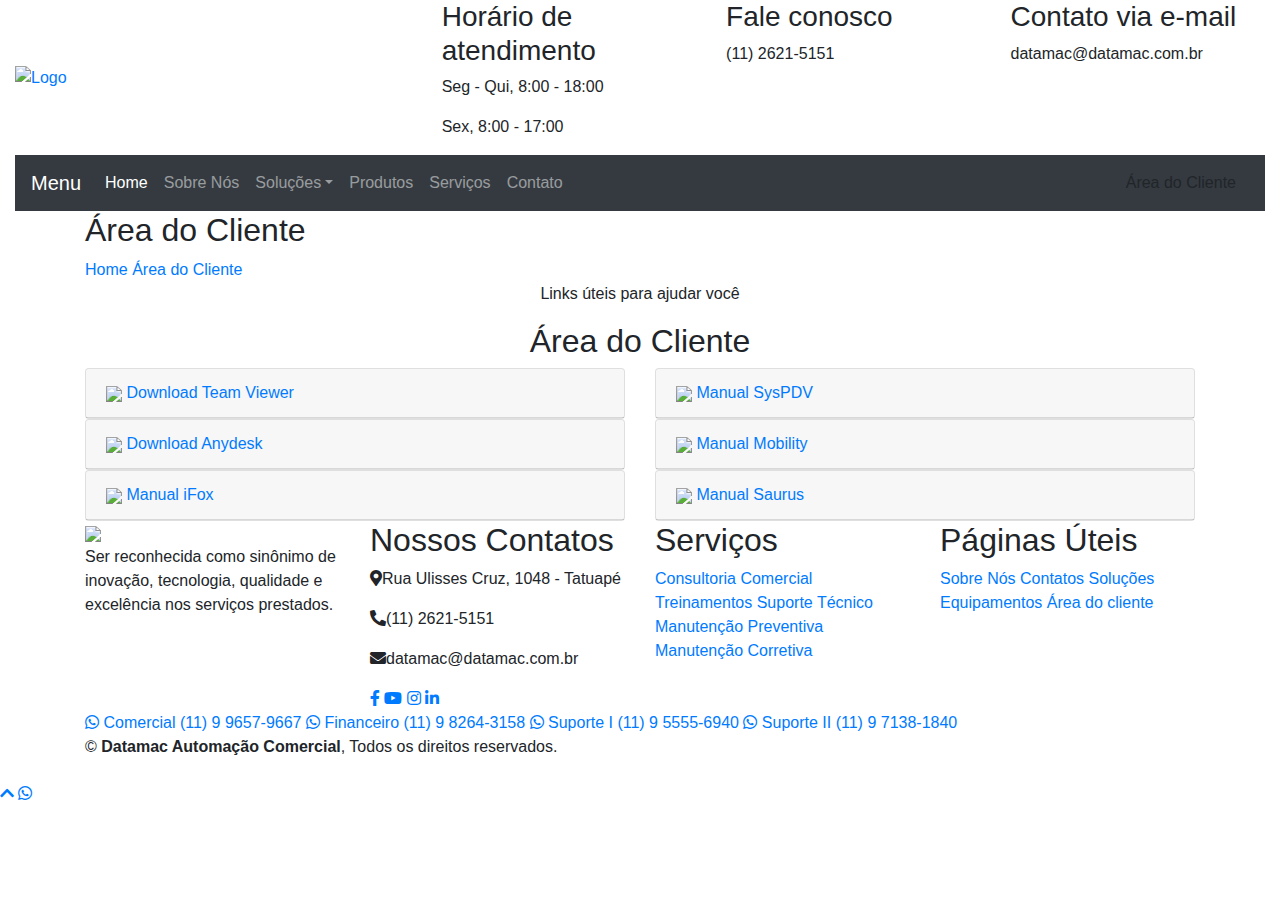
==== cliente.html @ 46201c67 "Add files via upload" ====
<!DOCTYPE html>
<html lang="pt-br">
    <head>
        <meta charset="utf-8">
        <title>Datamac Automação Comercial</title>
        <meta content="width=device-width, initial-scale=1.0" name="viewport">
        <meta content="Automação Comercial, PDV, Frente de Caixa, SAT-CFe, Cupom Fiscal Eletrônico, NFe, Nota Fiscal Eletrônica" name="keywords">
        <meta content="Datamac Automação Comercial - Desde 1988 automatizando o seu negócio!" name="description">

        <!-- Favicon -->
        <link href="img/favicon.png" rel="icon">

        <!-- Google Font -->
        <link href="https://fonts.googleapis.com/css2?family=Poppins:wght@100;200;300;400;500;600;700;800;900&display=swap" rel="stylesheet">

        <!-- CSS Libraries -->
        <link href="https://stackpath.bootstrapcdn.com/bootstrap/4.4.1/css/bootstrap.min.css" rel="stylesheet">
        <link href="https://cdnjs.cloudflare.com/ajax/libs/font-awesome/5.10.0/css/all.min.css" rel="stylesheet">
        <link href="lib/flaticon/font/flaticon.css" rel="stylesheet"> 
        <link href="lib/animate/animate.min.css" rel="stylesheet">
        <link href="lib/owlcarousel/assets/owl.carousel.min.css" rel="stylesheet">
        <link href="lib/lightbox/css/lightbox.min.css" rel="stylesheet">
        <link href="lib/slick/slick.css" rel="stylesheet">
        <link href="lib/slick/slick-theme.css" rel="stylesheet">

        <!-- Template Stylesheet -->
        <link href="css/style.css" rel="stylesheet">
    </head>

    <body>
        <div class="wrapper">
            <!-- Barra Superior Inicio -->
            <div class="top-bar">
                <div class="container-fluid">
                    <div class="row align-items-center">
                        <div class="col-lg-4 col-md-12">
                            <div class="logo">
                                <a href="index.html">
                                    <!--<h1>Datamac</h1>-->
                                     <img src="img/logo.png" alt="Logo"> 
                                </a>
                            </div>
                        </div>
                        <div class="col-lg-8 col-md-7 d-none d-lg-block">
                            <div class="row">
                                <div class="col-4">
                                    <div class="top-bar-item">
                                        <div class="top-bar-icon">
                                            <i class="flaticon-calendar"></i>
                                        </div>
                                        <div class="top-bar-text">
                                            <h3>Horário de atendimento</h3>
                                            <p>Seg - Qui, 8:00 - 18:00</p>
                                            <p>Sex, 8:00 - 17:00</p>                                          
                                        </div>
                                    </div>
                                </div>
                                <div class="col-4">
                                    <div class="top-bar-item">
                                        <div class="top-bar-icon">
                                            <i class="flaticon-call"></i>
                                        </div>
                                        <div class="top-bar-text">
                                            <h3>Fale conosco</h3>
                                            <p>(11) 2621-5151</p>
                                        </div>
                                    </div>
                                </div>
                                <div class="col-4">
                                    <div class="top-bar-item">
                                        <div class="top-bar-icon">
                                            <i class="flaticon-send-mail"></i>
                                        </div>
                                        <div class="top-bar-text">
                                            <h3>Contato via e-mail</h3>
                                            <p>datamac@datamac.com.br</p>
                                        </div>
                                    </div>
                                </div>
                            </div>
                        </div>
                    </div>
                </div>
            </div>
            <!-- Barra Superior Final -->

            <!-- Barra de Navegação Inicio -->
            <div class="nav-bar">
                <div class="container-fluid">
                    <nav class="navbar navbar-expand-lg bg-dark navbar-dark">
                        <a href="#" class="navbar-brand">Menu</a>
                        <button type="button" class="navbar-toggler" data-toggle="collapse" data-target="#navbarCollapse">
                            <span class="navbar-toggler-icon"></span>
                        </button>

                        <div class="collapse navbar-collapse justify-content-between" id="navbarCollapse">
                            <div class="navbar-nav mr-auto">
                                <a href="index.html" class="nav-item nav-link active">Home</a>
                                <a href="sobre.html" class="nav-item nav-link">Sobre Nós</a>
                                <div class="nav-item dropdown">
                                    <a href="#" class="nav-link dropdown-toggle" data-toggle="dropdown">Soluções</a>
                                    <div class="dropdown-menu">
                                        <a href="paginas/solucoes/solucoes1.html" class="dropdown-item">PDV Simples com CFe</a>
                                        <a href="solucao2.html" class="dropdown-item">PDV Completo com CFe e NFe</a>
                                        <a href="solucao3.html" class="dropdown-item">PDV e Gestão Multiloja em Nuvem</a>
                                        <a href="solucao4.html" class="dropdown-item">PDV e Gestão Foodservice</a>
                                        <a href="solucao5.html" class="dropdown-item">PDV Microterminal </a>
                                    </div>                                
                                </div>                               
                                <a href="equipamentos.html" class="nav-item nav-link">Produtos</a>
                                <a href="servicos.html" class="nav-item nav-link">Serviços</a>
                               
                                <a href="contato.html" class="nav-item nav-link">Contato</a>
                            </div>
                            <div class="ml-auto">
                                <a class="btn" href="cliente.html">Área do Cliente</a>
                            </div>
                        </div>
                    </nav>
                </div>
            </div>
            <!-- Barra de Navegação Final -->
            
            
            <!-- Page Header Start -->
            <div class="page-header">
                <div class="container">
                    <div class="row">
                        <div class="col-12">
                            <h2>Área do Cliente</h2>
                        </div>
                        <div class="col-12">
                            <a href="">Home</a>
                            <a href="">Área do Cliente</a>
                        </div>
                    </div>
                </div>
            </div>
            <!-- Page Header End -->

      <!-- Utilitários p/ clientes Inicio -->
            <div class="faqs">
                <div class="container">
                    <div class="section-header text-center">
                        <p>Links úteis para ajudar você</p>
                        <h2>Área do Cliente</h2>
                    </div>
                    <div class="row">
                        <div class="col-md-6">
                            <div id="accordion-1">
                               
                               
                                <div class="card wow fadeInLeft" data-wow-delay="0.3s">
                                    <div class="card-header">
                                        <a class="card-link collapsed" data-toggle="collapse" href="#collapseThree">
                                          <img src="img/teamviewer_logo.png" width="30px">   Download Team Viewer
                                        </a>
                                    </div>
                                    <div id="collapseThree" class="collapse" data-parent="#accordion-1">
                                        <div class="card-body">
                                            Lorem ipsum dolor sit amet, consectetur adipiscing elit. Phasellus nec pretium mi. Curabitur facilisis ornare velit non.
                                        </div>
                                    </div>
                                </div>
                                <div class="card wow fadeInLeft" data-wow-delay="0.4s">
                                    <div class="card-header">
                                        <a class="card-link collapsed" data-toggle="collapse" href="#collapseFour">
                                            <img src="img/anydesk_logo.png" width="30px">
                                            Download Anydesk
                                        </a>
                                    </div>
                                    <div id="collapseFour" class="collapse" data-parent="#accordion-1">
                                        <div class="card-body">
                                            Lorem ipsum dolor sit amet, consectetur adipiscing elit. Phasellus nec pretium mi. Curabitur facilisis ornare velit non.
                                        </div>
                                    </div>
                                </div>
								 <div class="card wow fadeInRight" data-wow-delay="0.1s">
                                    <div class="card-header">
                                        <a class="card-link collapsed" data-toggle="collapse" href="#collapseSix">
                                            <img src="img/ifox_logo.jpg" width="50px">
                                            Manual iFox
                                        </a>
                                    </div>
                                    <div id="collapseSix" class="collapse" data-parent="#accordion-2">
                                        <div class="card-body">
                                            <a href="pdf/Manual Basico Microterminal IFox iSAT - Datamac.pdf">Manual Microterminal IFox iSAT</a>
                                        </div>
                                    </div>
                                </div>
                            
                             
                            </div>
                        </div>
                        <div class="col-md-6">
                            <div id="accordion-2">
                               
                                <div class="card wow fadeInRight" data-wow-delay="0.2s">
                                    <div class="card-header">
                                        <a class="card-link collapsed" data-toggle="collapse" href="#collapseSeven">
                                            <img src="img/syspdv_logo.png" width="50px">
                                            Manual SysPDV
                                        </a>
                                    </div>
                                    <div id="collapseSeven" class="collapse" data-parent="#accordion-2">
                                        <div class="card-body">
                                            <a href="pdf/Manual Básico Sistema SysPdv - SAT - Datamac.pdf">Manual SysPdv - SAT</a>
                                            <a href="pdf/Manual Básico Sistema SysPdv - NFe - Datamac.pdf">Manual SysPdv - NFe</a>
                                            <a href="pdf/Manual Básico Sistema SysPdv - Renovação de Chave - Datamac.pdf">Manual SysPdv - Renovação de Chave</a>
                                        </div>
                                    </div>
                                </div>
                                <div class="card wow fadeInRight" data-wow-delay="0.3s">
                                    <div class="card-header">
                                        <a class="card-link collapsed" data-toggle="collapse" href="#collapseEight">
                                            <img src="img/mobility_logo.jpg" width="50px">
                                            Manual Mobility
                                        </a>
                                    </div>
                                    <div id="collapseEight" class="collapse" data-parent="#accordion-2">
                                        <div class="card-body">
                                            <a href="pdf/Manual Básico Sistema Mobility POS - SAT - Datamac.pdf">Manual Mobility POS - SAT</a>
                                            <a href="pdf/Manual Básico Sistema Mobility - Cadastro de Produtos - Datamac.pdf">Manual Mobility - Cadastro de Produtos</a>
                                        </div>
                                    </div>
                                </div>
                                <div class="card wow fadeInRight" data-wow-delay="0.4s">
                                    <div class="card-header">
                                        <a class="card-link collapsed" data-toggle="collapse" href="#collapseNine">
                                            <img src="img/saurus_logo.png" width="70px">
                                            Manual Saurus
                                        </a>
                                    </div>
                                    <div id="collapseNine" class="collapse" data-parent="#accordion-2">
                                        <div class="card-body">
                                           <a href="pdf/Manual Básico Sistema Saurus - SAT - Datamac.pdf">Manual Saurus - SAT</a>
                                        </div>
                                    </div>
                                </div>
                           
                            
                            </div>
                        </div>
                    </div>
                </div>
            </div>
            <!-- Utilitários p/ clientes Final -->


                       <!-- Rodapé Inicio -->
            <div class="footer wow fadeIn" data-wow-delay="0.3s">
                <div class="container">
                    <div class="row">
					<div class="col-md-6 col-lg-3">
						<img src="img/logoRodape.png" width="200px"> 
                            <div class="footer-contact">
                                
                                <p>
                                   Ser reconhecida como sinônimo de inovação, tecnologia, qualidade e excelência nos serviços prestados.
                                </p>
                                
                            </div>
                        </div>
						 <div class="col-md-6 col-lg-3">
                            <div class="footer-contact">
                                <h2>Nossos Contatos</h2>
                                <p><i class="fa fa-map-marker-alt"></i>Rua Ulisses Cruz, 1048 - Tatuapé</p>
                                <p><i class="fa fa-phone-alt"></i>(11) 2621-5151</p>
                                <p><i class="fa fa-envelope"></i>datamac@datamac.com.br</p>
                                <div class="footer-social">
                                    <a href="https://www.facebook.com/DatamacAutomacaoComercial/" target="_blank"><i class="fab fa-facebook-f"></i></a>
                                    <a href="https://www.youtube.com/@DatamacAutomacaoComercialTESTE" target="_blank"><i class="fab fa-youtube"></i></a>
                                    <a href="https://www.instagram.com/datamac/" target="_blank"><i class="fab fa-instagram"></i></a>
                                    <a href="https://br.linkedin.com/company/datamac-automa%C3%A7%C3%A3o-comercial" target="_blank"><i class="fab fa-linkedin-in"></i></a>
                                </div>
                            </div>
                        </div>
                       
                        <div class="col-md-6 col-lg-3">
                            <div class="footer-link">
                                <h2>Serviços</h2>
                                <a href="servicos.html">Consultoria Comercial</a>
                                <a href="servicos.html">Treinamentos</a>
                                <a href="servicos.html">Suporte Técnico</a>
                                <a href="servicos.html">Manutenção Preventiva</a>
                                <a href="servicos.html">Manutenção Corretiva</a>                                
                            </div>
                        </div>
                        <div class="col-md-6 col-lg-3">
                            <div class="footer-link">
                                <h2>Páginas Úteis</h2>
                                <a href="sobre.html">Sobre Nós</a>
                                <a href="contato.html">Contatos</a>
                                <a href="solucoes.html">Soluções</a>
                                <a href="equipamentos.html">Equipamentos</a>
                                <a href="cliente.html">Área do cliente</a>
                            </div>
                        </div>
                     
                        
                       
                    </div>
                </div>
                <div class="container footer-menu">
                    <div class="f-menu">
                        <a href="https://wa.me/5511996579667/" target="_blank"><i class="fab fa-whatsapp"></i> Comercial (11) 9 9657-9667</a>
                        <a href="https://wa.me/5511982643158/" target="_blank"><i class="fab fa-whatsapp"></i> Financeiro (11) 9 8264-3158</a>
                        <a href="https://wa.me/5511955556940/" target="_blank"><i class="fab fa-whatsapp"></i> Suporte I (11) 9 5555-6940</a>
                        <a href="https://wa.me/5511971381840/" target="_blank"><i class="fab fa-whatsapp"></i> Suporte II (11) 9 7138-1840</a>
                        <a href="" target=""></a>
                    </div>
                </div>
                <div class="container copyright">
                    <div class="row">
                        <div class="col-md-6">
                            <p>&copy; <strong>Datamac Automação Comercial</strong>, Todos os direitos reservados.</p>
                        </div>
                        <div class="col-md-6">                         
                        </div>
                    </div>
                </div>
            </div>
            <!-- Rodapé Final -->

            <a href="#" class="back-to-top"><i class="fa fa-chevron-up"></i></a>
            <a href="https://wa.me/5511996579667?text=Olá,%20Datamac!%20Quero%20um%20orçamento%20para%20o%20meu%20negócio." 
            class="go-to-zap" target="_blank"> <i style="margin-top:10px" class="fab fa-whatsapp"></i>
            </a>
           
        </div>

        <!-- JavaScript Libraries -->
        <script src="https://code.jquery.com/jquery-3.4.1.min.js"></script>
        <script src="https://stackpath.bootstrapcdn.com/bootstrap/4.4.1/js/bootstrap.bundle.min.js"></script>
        <script src="lib/easing/easing.min.js"></script>
        <script src="lib/wow/wow.min.js"></script>
        <script src="lib/owlcarousel/owl.carousel.min.js"></script>
        <script src="lib/isotope/isotope.pkgd.min.js"></script>
        <script src="lib/lightbox/js/lightbox.min.js"></script>
        <script src="lib/waypoints/waypoints.min.js"></script>
        <script src="lib/counterup/counterup.min.js"></script>
        <script src="lib/slick/slick.min.js"></script>

        <!-- Template Javascript -->
        <script src="js/main.js"></script>
    </body>
</html>
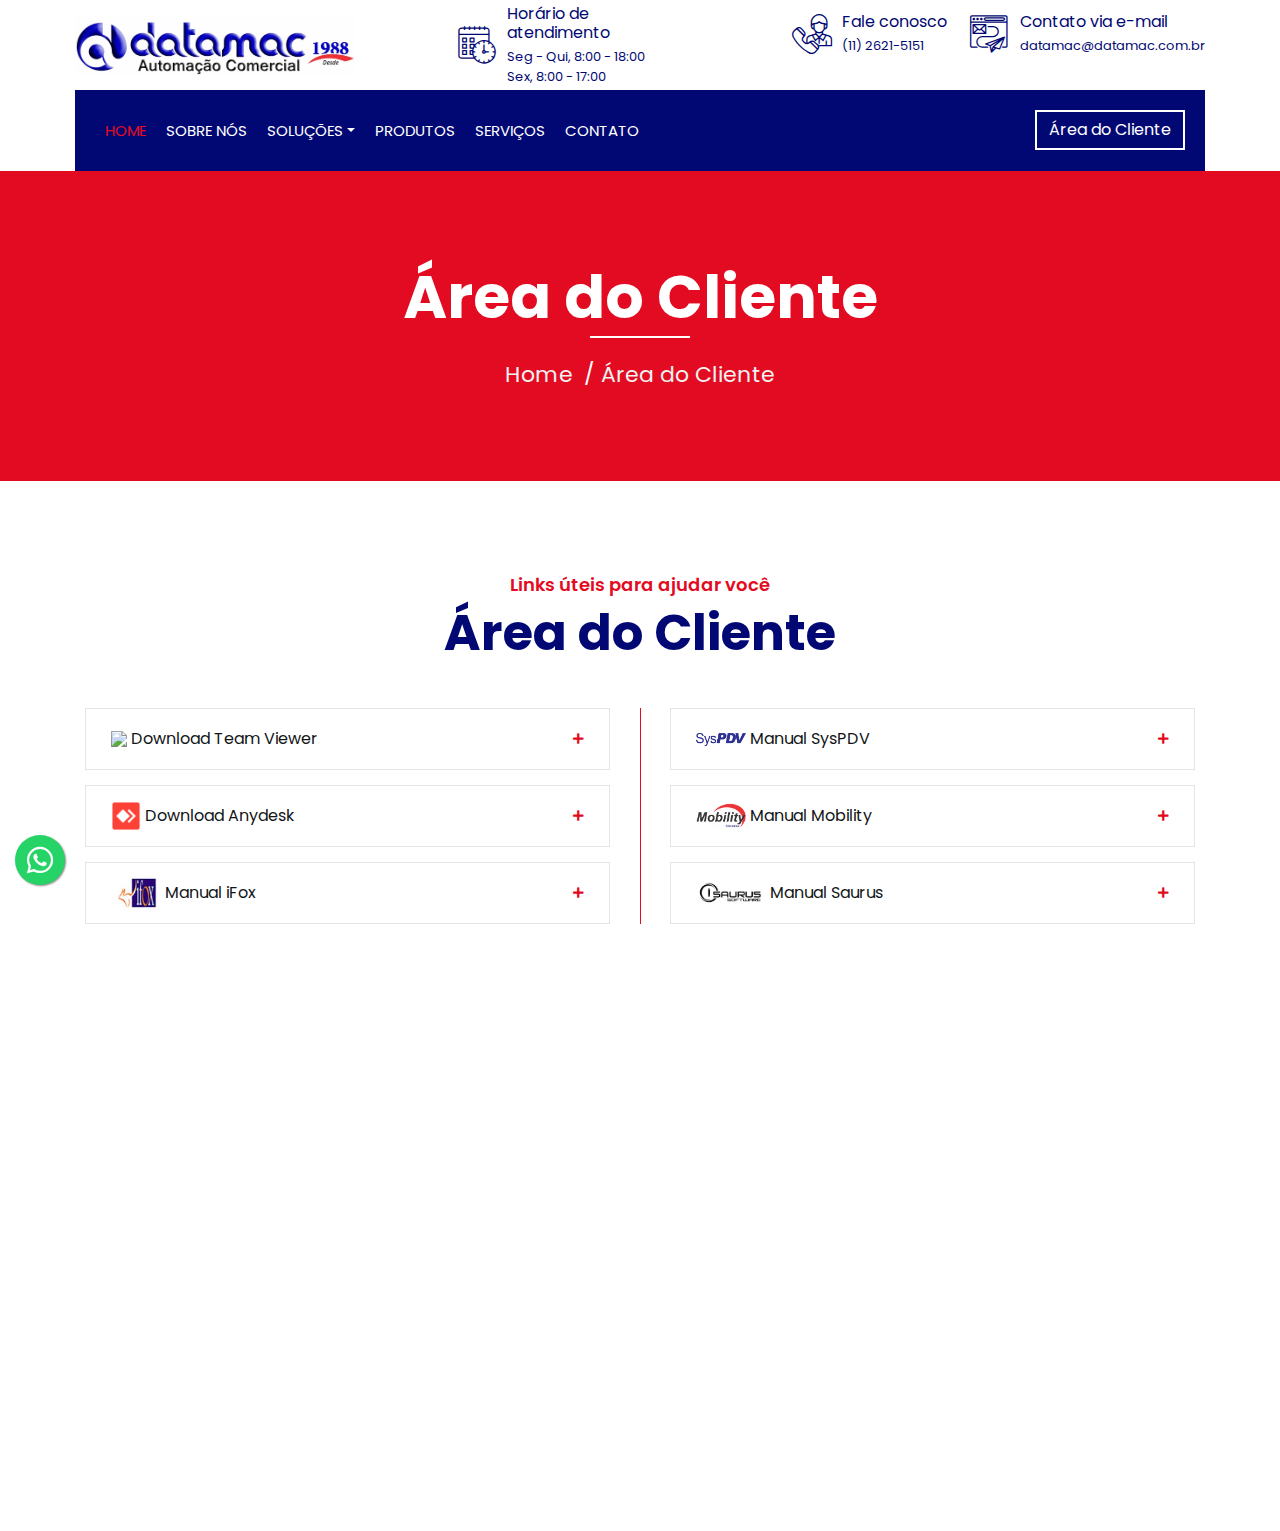
==== commit cdb16d15: "atualizando as soluçoes" ====
--- a/cliente.html
+++ b/cliente.html
@@ -100,12 +100,13 @@
                                 <div class="nav-item dropdown">
                                     <a href="#" class="nav-link dropdown-toggle" data-toggle="dropdown">Soluções</a>
                                     <div class="dropdown-menu">
-                                        <a href="paginas/solucoes/solucoes1.html" class="dropdown-item">PDV Simples com CFe</a>
-                                        <a href="solucao2.html" class="dropdown-item">PDV Completo com CFe e NFe</a>
-                                        <a href="solucao3.html" class="dropdown-item">PDV e Gestão Multiloja em Nuvem</a>
-                                        <a href="solucao4.html" class="dropdown-item">PDV e Gestão Foodservice</a>
-                                        <a href="solucao5.html" class="dropdown-item">PDV Microterminal </a>
-                                    </div>                                
+                                        <a href="solucoes1.html" class="dropdown-item">PDV Simples com CFe</a>
+                                        <a href="solucoes2.html" class="dropdown-item">PDV Completo com CFe e NFe</a>
+                                        <a href="solucoes3.html" class="dropdown-item">PDV e Gestão Multiloja em Nuvem</a>
+                                        <a href="solucoes4.html" class="dropdown-item">PDV e Gestão Foodservice</a>
+                                        <a href="solucoes5.html" class="dropdown-item">PDV Microterminal </a>
+                                        <a href="solucoes5.html" class="dropdown-item">PDV Personalizado</a>
+                                    </div>                                 
                                 </div>                               
                                 <a href="equipamentos.html" class="nav-item nav-link">Produtos</a>
                                 <a href="servicos.html" class="nav-item nav-link">Serviços</a>
--- a/lib/flaticon/font/flaticon.css
+++ b/lib/flaticon/font/flaticon.css
@@ -0,0 +1,42 @@
+	/*
+  	Flaticon icon font: Flaticon
+  	Creation date: 23/08/2020 07:24
+  	*/
+
+@font-face {
+  font-family: "Flaticon";
+  src: url("./Flaticon.eot");
+  src: url("./Flaticon.eot?#iefix") format("embedded-opentype"),
+       url("./Flaticon.woff2") format("woff2"),
+       url("./Flaticon.woff") format("woff"),
+       url("./Flaticon.ttf") format("truetype"),
+       url("./Flaticon.svg#Flaticon") format("svg");
+  font-weight: normal;
+  font-style: normal;
+}
+
+@media screen and (-webkit-min-device-pixel-ratio:0) {
+  @font-face {
+    font-family: "Flaticon";
+    src: url("./Flaticon.svg#Flaticon") format("svg");
+  }
+}
+
+[class^="flaticon-"]:before, [class*=" flaticon-"]:before,
+[class^="flaticon-"]:after, [class*=" flaticon-"]:after {   
+  font-family: Flaticon;
+        font-size: 20px;
+font-style: normal;
+margin-left: 20px;
+}
+
+.flaticon-concrete:before { content: "\f100"; }
+.flaticon-worker:before { content: "\f101"; }
+.flaticon-measure:before { content: "\f102"; }
+.flaticon-building:before { content: "\f103"; }
+.flaticon-brush:before { content: "\f104"; }
+.flaticon-crane:before { content: "\f105"; }
+.flaticon-call:before { content: "\f106"; }
+.flaticon-calendar:before { content: "\f107"; }
+.flaticon-send-mail:before { content: "\f108"; }
+.flaticon-address:before { content: "\f109"; }--- a/css/style.css
+++ b/css/style.css
@@ -0,0 +1,2366 @@
+/*******************************/
+/********* General CSS *********/
+/*******************************/
+body {
+    color: #666666;
+    background: #dddddd;
+    font-family: 'Poppins', sans-serif;
+    font-weight: 400;
+}
+
+h1,
+h2, 
+h3, 
+h4,
+h5, 
+h6 {
+    color: #020873;
+}
+
+a {
+    color: #666666;
+    transition: .3s;
+}
+
+hr {
+    border-radius: 60px;
+    background: #020873;
+    width: 100px;
+    float: left;
+}
+
+a:hover,
+a:active,
+a:focus {
+    color: #fdbe33;
+    outline: none;
+    text-decoration: none;
+}
+
+.btn:focus {
+    box-shadow: none;
+}
+
+.wrapper {
+    position: relative;
+    width: 100%;
+    max-width: 1366px;
+    margin: 0 auto;
+    background: #ffffff;
+}
+
+.back-to-top {
+    position: fixed;
+    display: none;
+    background: #e30b21;
+    color: #ffffff;
+    width: 44px;
+    height: 44px;
+    text-align: center;
+    line-height: 1;
+    font-size: 22px;
+    right: 15px;
+    bottom: 15px;
+    transition: background 0.5s;
+    z-index: 9;
+}
+
+.back-to-top:hover {
+    color: #e30b21;
+    background: #ffffff;
+}
+
+.back-to-top i {
+    padding-top: 10px;
+}
+
+.btn {
+    transition: .3s;
+}
+
+.go-to-zap {
+    position:fixed;
+    width:50px;
+    height:50px;
+    bottom:15px;
+    left:15px;
+    background-color:#25d366;
+    color:#FFF;
+    border-radius:50px;
+    text-align:center;
+    font-size:30px;
+    box-shadow: 1px 1px 2px #888;
+    z-index:1000;"
+}
+
+.ml-auto {
+  display: flex;
+  justify-content: center;
+  align-items: center;
+}
+
+.btnproduct {
+   position: relative;
+    margin-top: 15px;
+    padding: 15px 35px;
+    font-size: 16px;
+    font-weight: 500;
+    letter-spacing: 1px;
+    color: #ffffff;
+    border-radius: 0;
+    background: #e30b21;
+    transition: .3s;
+}
+.ml-auto .btnproduct:hover {
+    color: #ffffff;
+    background: #020873;
+    border-color: #020873;
+}
+
+.linha {	
+    border-radius: 60px;
+    background: #020873;
+    width: 100%;
+
+}
+
+/**********************************/
+/********** Top Bar CSS ***********/
+/**********************************/
+.top-bar {
+    position: relative;
+    height: 90px;
+    background: #ffffff;
+}
+
+.top-bar .logo {
+    padding: 15px 0;
+    text-align: left;
+    overflow: hidden;
+}
+
+.top-bar .logo h1 {
+    margin: 0;
+    color: #020873;
+    font-size: 60px;
+    line-height: 60px;
+    font-weight: 700;
+}
+
+.top-bar .logo img {
+    max-width: 100%;
+    max-height: 60px;
+}
+
+.top-bar .top-bar-item {
+    display: flex;
+    align-items: center;
+    justify-content: flex-end;
+}
+
+.top-bar .top-bar-icon {
+    width: 30px;
+    display: flex;
+    align-items: center;
+    justify-content: center;
+}
+
+.top-bar .top-bar-icon [class^="flaticon-"]::before {
+    margin: 0;
+    color: #020873;
+    font-size: 40px;
+}
+
+.top-bar .top-bar-text {
+    padding-left: 15px;
+}
+
+.top-bar .top-bar-text h3 {
+    margin: 0 0 5px 0;
+    color: #020873;
+    font-size: 16px;
+    font-weight: 400;
+}
+
+.top-bar .top-bar-text p {
+    margin: 0;
+    color: #020873;
+    font-size: 13px;
+    font-weight: 400;
+}
+
+@media (min-width: 992px) {
+    .top-bar {
+        padding: 0 60px;
+    }
+}
+
+@media (max-width: 991.98px) {
+    .top-bar .logo {
+        text-align: center;
+    }
+}
+
+
+/**********************************/
+/*********** Nav Bar CSS **********/
+/**********************************/
+.nav-bar {
+    position: relative;
+    background: #ffffff;
+    transition: .3s;
+}
+
+.nav-bar .container-fluid {
+    padding: 0;
+}
+
+.nav-bar.nav-sticky {
+    position: fixed;
+    top: 0;
+    width: 100%;
+    max-width: 1366px;
+    box-shadow: 0 2px 5px rgba(0, 0, 0, .3);
+    z-index: 999;
+}
+
+.nav-bar .navbar {
+    height: 100%;
+    background: #020873 !important;
+}
+
+.navbar-dark .navbar-nav .nav-link,
+.navbar-dark .navbar-nav .nav-link:focus,
+.navbar-dark .navbar-nav .nav-link:hover,
+.navbar-dark .navbar-nav .nav-link.active {
+    padding: 10px 10px 8px 10px;
+    color: #ffffff;
+}
+
+.navbar-dark .navbar-nav .nav-link:hover,
+.navbar-dark .navbar-nav .nav-link.active {
+    color: #e30b21;
+    transition: none;
+}
+
+.nav-bar .dropdown-menu {
+    margin-top: 0;
+    border: 0;
+    border-radius: 0;
+    background: #f8f9fa;
+}
+
+.nav-bar .btn {
+    color: #ffffff;
+    border: 2px solid #ffffff;
+    border-radius: 0;
+}
+
+.nav-bar .btn:hover {
+    color: #ffffff;
+    background: #e30b21;
+    border-color: #e30b21;
+}
+
+@media (min-width: 992px) {
+    .nav-bar {
+        padding: 0 75px;
+    }
+    
+    .nav-bar.nav-sticky {
+        padding: 0;
+    }
+    
+    .nav-bar .navbar {
+        padding: 20px;
+    }
+    
+    .nav-bar .navbar-brand {
+        display: none;
+    }
+    
+    .nav-bar a.nav-link {
+        padding: 8px 15px;
+        font-size: 15px;
+        text-transform: uppercase;
+    }
+}
+
+@media (max-width: 991.98px) {
+    .nav-bar .navbar {
+        padding: 15px;
+    }
+    
+    .nav-bar a.nav-link {
+        padding: 5px;
+    }
+    
+    .nav-bar .dropdown-menu {
+        box-shadow: none;
+    }
+    
+}
+
+
+/*******************************/
+/******** Carousel CSS *********/
+/*******************************/
+.carousel {
+    position: relative;
+    width: 100%;
+    height: calc(100vh - 170px);
+    min-height: 400px;
+    margin: 0 auto;
+    text-align: center;
+    overflow: hidden;
+}
+
+.carousel .carousel-inner,
+.carousel .carousel-item {
+    position: relative;
+    width: 100%;
+    height: 100%;
+}
+
+.carousel .carousel-item img {
+    width: 100%;
+    height: 100%;
+    object-fit: cover;
+}
+
+.carousel .carousel-item::after {
+    position: absolute;
+    content: "";
+    width: 100%;
+    height: 100%;
+    top: 0;
+    left: 0;
+    background: rgba(0, 0, 0, .3);
+    z-index: 1;
+}
+
+.carousel .carousel-caption {
+    position: absolute;
+    top: 0;
+    bottom: 0;
+    display: flex;
+    align-items: center;
+    justify-content: center;
+    flex-direction: column;
+    height: calc(100vh - 170px);
+    min-height: 400px;
+}
+
+.carousel .carousel-caption p {
+    color: #ffffff;
+    font-size: 30px;
+    margin-bottom: 15px;
+    letter-spacing: 1px;
+}
+
+.carousel .carousel-caption h1 {
+    color: #ffffff;
+    font-size: 50px;
+    font-weight: 700;
+    margin-bottom: 35px;
+}
+
+.carousel .carousel-caption .btn {
+    padding: 15px 35px;
+    font-size: 18px;
+    font-weight: 500;
+    letter-spacing: 1px;
+    text-transform: uppercase;
+    color: #ffffff;
+    background: transparent;
+    border: 2px solid #ffffff;
+    border-radius: 0;
+    transition: .3s;
+}
+
+.carousel .carousel-caption .btn:hover {
+    color: #ffffff;
+    background: #e30b21;
+    border-color: #e30b21;
+}
+
+@media (max-width: 767.98px) {
+    .carousel .carousel-caption h1 {
+        font-size: 40px;
+        font-weight: 700;
+    }
+    
+    .carousel .carousel-caption p {
+        font-size: 20px;
+    }
+    
+    .carousel .carousel-caption .btn {
+        padding: 12px 30px;
+        font-size: 18px;
+        font-weight: 500;
+        letter-spacing: 0;
+    }
+}
+
+@media (max-width: 575.98px) {
+    .carousel .carousel-caption h1 {
+        font-size: 30px;
+        font-weight: 500;
+    }
+    
+    .carousel .carousel-caption p {
+        font-size: 16px;
+    }
+    
+    .carousel .carousel-caption .btn {
+        padding: 10px 25px;
+        font-size: 16px;
+        font-weight: 400;
+        letter-spacing: 0;
+    }
+}
+
+.carousel .animated {
+    -webkit-animation-duration: 1.5s;
+    animation-duration: 1.5s;
+}
+
+
+/*******************************/
+/******* Page Header CSS *******/
+/*******************************/
+.page-header {
+    position: relative;
+    margin-bottom: 45px;
+    padding: 90px 0;
+    text-align: center;
+    background: #e30b21;
+}
+
+.page-header h2 {
+    position: relative;
+    color: #ffffff;
+    font-size: 60px;
+    font-weight: 700;
+    margin-bottom: 20px;
+    padding-bottom: 5px;
+}
+
+.page-header h2::after {
+    position: absolute;
+    content: "";
+    width: 100px;
+    height: 2px;
+    left: calc(50% - 50px);
+    bottom: 0;
+    background: #ffffff;
+}
+
+.page-header a {
+    position: relative;
+    padding: 0 12px;
+    font-size: 22px;
+    color: #f1f1f1;
+}
+
+.page-header a:hover {
+    color: #ffffff;
+}
+
+.page-header a::after {
+    position: absolute;
+    content: "/";
+    width: 8px;
+    height: 8px;
+    top: -2px;
+    right: -7px;
+    text-align: center;
+    color: #ffffff;
+}
+
+.page-header a:last-child::after {
+    display: none;
+}
+
+@media (max-width: 991.98px) {
+    .page-header {
+        padding: 60px 0;
+    }
+    
+    .page-header h2 {
+        font-size: 45px;
+    }
+    
+    .page-header a {
+        font-size: 20px;
+    }
+}
+
+@media (max-width: 767.98px) {
+    .page-header {
+        padding: 45px 0;
+    }
+    
+    .page-header h2 {
+        font-size: 35px;
+    }
+    
+    .page-header a {
+        font-size: 18px;
+    }
+}
+
+
+/*******************************/
+/******* Section Header ********/
+/*******************************/
+.section-header {
+    position: relative;
+    width: 100%;
+    margin-bottom: 45px;
+}
+
+.section-header p {
+    color: #e30b21;
+    font-size: 18px;
+    font-weight: 600;
+    margin-bottom: 5px;
+}
+
+.section-header h2 {
+    margin: 0;
+    position: relative;
+    font-size: 50px;
+    font-weight: 700;
+}
+
+@media (max-width: 767.98px) {
+    .section-header h2 {
+        font-size: 30px;
+    }
+}
+
+
+/*******************************/
+/********* Feature CSS *********/
+/*******************************/
+.feature {
+    position: relative;
+    margin-bottom: 45px;
+}
+
+.feature .col-md-12 {
+    background: #020873;
+}
+    
+.feature .col-md-12:nth-child(2n) {
+    color: #ffffff;
+    background: #e30b21;
+}
+
+.feature .feature-item {
+    min-height: 250px;
+    padding: 30px;
+    display: flex;
+    align-items: center;
+    justify-content: flex-start;
+}
+
+.feature .feature-icon {
+    position: relative;
+    width: 60px;
+    display: flex;
+    align-items: center;
+    justify-content: center;
+}
+
+.feature .feature-icon::before {
+    position: absolute;
+    content: "";
+    width: 80px;
+    height: 80px;
+    top: -20px;
+    left: -10px;
+    border: 2px dotted #ffffff;
+    border-radius: 60px;
+    z-index: 1;
+}
+
+.feature .feature-icon::after {
+    position: absolute;
+    content: "";
+    width: 79px;
+    height: 79px;
+    top: -18px;
+    left: -9px;
+    background: #020873;
+    border-radius: 60px;
+    z-index: 2;
+}
+
+.feature .col-md-12:nth-child(2n) .feature-icon::after {
+    background: #e30b21;
+}
+
+.feature .feature-icon [class^="flaticon-"]::before {
+    position: relative;
+    margin: 0;
+    color: #ffffff;
+    font-size: 60px;
+    line-height: 60px;
+    z-index: 3;
+}
+
+.feature .feature-text {
+    padding-left: 30px;
+}
+
+.feature .feature-text h3 {
+    margin: 0 0 10px 0;
+    color: #ffffff;
+    font-size: 25px;
+    font-weight: 600;
+}
+
+.feature .feature-text p {
+    margin: 0;
+    color: #ffffff;
+    font-size: 18px;
+    font-weight: 400;
+}
+
+.feature .col-md-12:nth-child(2n) [class^="flaticon-"]::before,
+.feature .col-md-12:nth-child(2n) h3,
+.feature .col-md-12:nth-child(2n) p {
+    color: #ffffff;
+}
+
+
+/*******************************/
+/********** About CSS **********/
+/*******************************/
+.about {
+    position: relative;
+    width: 100%;
+    padding: 45px 0;
+}
+
+.about .section-header {
+    margin-bottom: 30px;
+}
+
+.about .about-img {
+    position: relative;
+    height: 100%;
+}
+
+.about .about-img img {
+    width: 100%;
+    height: 100%;
+    object-fit: cover;
+}
+
+.about .about-text p {
+    font-size: 16px;
+}
+
+.about .about-text a.btn {
+    position: relative;
+    margin-top: 15px;
+    padding: 15px 35px;
+    font-size: 16px;
+    font-weight: 500;
+    letter-spacing: 1px;
+    color: #ffffff;
+    border-radius: 0;
+    background: #e30b21;
+    transition: .3s;
+}
+
+.about .about-text a.btn:hover {
+    color: #ffffff;
+    background: #020873;
+}
+
+@media (max-width: 767.98px) {
+    .about .about-img {
+        margin-bottom: 30px;
+        height: auto;
+    }
+}
+
+
+/*******************************/
+/********** Fact CSS ***********/
+/*******************************/
+.fact {
+    position: relative;
+    width: 100%;
+    padding: 45px 0;
+}
+
+.fact .col-6 {
+    display: flex;
+    align-items: flex-start;
+}
+
+.fact .fact-icon {
+    position: relative;
+    margin: 7px 15px 0 15px;
+    width: 40px;
+    display: flex;
+    align-items: center;
+    justify-content: center;
+}
+
+.fact .fact-icon [class^="flaticon-"]::before {
+    margin: 0;
+    font-size: 60px;
+    line-height: 60px;
+    background-image: linear-gradient(#ffffff, #e30b21);
+    -webkit-background-clip: text;
+    -webkit-text-fill-color: transparent;
+}
+
+.fact .fact-right .fact-icon [class^="flaticon-"]::before {
+    background-image: linear-gradient(#ffffff, #020873);
+}
+
+.fact .fact-left,
+.fact .fact-right {
+    padding-top: 60px;
+    padding-bottom: 60px;
+}
+
+.fact .fact-text h2 {
+    font-size: 24px;
+    font-weight: 700;
+}
+
+
+.fact .fact-text p {
+    margin: 0;
+    font-size: 12px;
+    font-weight: 600;    
+}
+
+.fact .fact-left {
+    color: #ffffff;
+    background: #020873;
+}
+
+.fact .fact-right {
+    color: #ffffff;
+    background: #e30b21;
+}
+
+.fact .fact-left h2 {
+    color: #ffffff;
+}
+.fact .fact-right h2 {
+    color: #ffffff;
+}
+
+
+@media(max-width: 767.98px) {
+   .curiosities {
+    display: flex;
+    flex-direction: column;
+    gap: 20px;
+   }
+}
+
+/*******************************/
+/********* Service CSS *********/
+/*******************************/
+.service {
+    position: relative;
+    width: 100%;
+    padding: 45px 0 15px 0;
+}
+
+.service .service-item {
+    position: relative;
+    width: 100%;
+    text-align: center;
+    margin-bottom: 30px;
+}
+
+.service .service-img {
+    position: relative;
+    overflow: hidden;
+}
+
+.service .service-img img {
+    width: 100%;
+}
+
+.service .service-overlay {
+    position: absolute;
+    width: 100%;
+    height: 100%;
+    top: 0;
+    left: 0;
+    padding: 30px;
+    display: flex;
+    align-items: center;
+    justify-content: center;
+    background: rgba(3, 15, 39, .7);
+    transition: .5s;
+    opacity: 0;
+}
+
+.service .service-item:hover .service-overlay {
+    opacity: 1;
+}
+
+.service .service-overlay p {
+    margin: 0;
+    color: #ffffff;
+}
+
+.service .service-text {
+    display: flex;
+    align-items: center;
+    height: 60px;
+    background: #020873;
+    overflow: hidden;
+    white-space: nowrap;
+    text-overflow: ellipsis;
+}
+
+.service .service-text h3 {
+    margin: 0;
+    padding: 0 15px 0 25px;
+    width: calc(100% - 60px);
+    font-size: 20px;
+    font-weight: 700;
+    color: #ffffff;
+    text-align: left;
+    overflow: hidden;
+    white-space: nowrap;
+    text-overflow: ellipsis;
+}
+
+.service .service-item a.btn {
+    width: 60px;
+    height: 60px;
+    padding: 3px 0 0 3px;
+    display: flex;
+    align-items: center;
+    justify-content: center;
+    font-size: 60px;
+    line-height: 60px;
+    font-weight: 100;
+    color: #ffffff;
+    background: #e30b21;
+    border-radius: 0;
+    transition: .3s;
+}
+
+.service .service-item:hover a.btn {
+    color: #ffffff;
+}
+
+
+/*******************************/
+/********** Video CSS **********/
+/*******************************/
+.video {
+    position: relative;
+    margin: 45px 0;
+    height: 100%;
+    min-height: 500px;
+    background: linear-gradient(rgba(3, 15, 39, .9), rgba(3, 15, 39, .9)), url(../img/carousel-1.jpg);
+    background-attachment: fixed;
+    background-position: center;
+    background-repeat: no-repeat;
+    background-size: cover;
+}
+
+.video .btn-play {
+    position: absolute;
+    z-index: 1;
+    top: 50%;
+    left: 50%;
+    transform: translateX(-50%) translateY(-50%);
+    box-sizing: content-box;
+    display: block;
+    width: 32px;
+    height: 44px;
+    border-radius: 50%;
+    border: none;
+    outline: none;
+    padding: 18px 20px 18px 28px;
+}
+
+.video .btn-play:before {
+    content: "";
+    position: absolute;
+    z-index: 0;
+    left: 50%;
+    top: 50%;
+    transform: translateX(-50%) translateY(-50%);
+    display: block;
+    width: 100px;
+    height: 100px;
+    background: #fdbe33;
+    border-radius: 50%;
+    animation: pulse-border 1500ms ease-out infinite;
+}
+
+.video .btn-play:after {
+    content: "";
+    position: absolute;
+    z-index: 1;
+    left: 50%;
+    top: 50%;
+    transform: translateX(-50%) translateY(-50%);
+    display: block;
+    width: 100px;
+    height: 100px;
+    background: #fdbe33;
+    border-radius: 50%;
+    transition: all 200ms;
+}
+
+.video .btn-play:hover:after {
+    background-color: darken(#fdbe33, 10%);
+}
+
+.video .btn-play img {
+    position: relative;
+    z-index: 3;
+    max-width: 100%;
+    width: auto;
+    height: auto;
+}
+
+.video .btn-play span {
+    display: block;
+    position: relative;
+    z-index: 3;
+    width: 0;
+    height: 0;
+    border-left: 32px solid #020873;
+    border-top: 22px solid transparent;
+    border-bottom: 22px solid transparent;
+}
+
+@keyframes pulse-border {
+  0% {
+    transform: translateX(-50%) translateY(-50%) translateZ(0) scale(1);
+    opacity: 1;
+  }
+  100% {
+    transform: translateX(-50%) translateY(-50%) translateZ(0) scale(1.5);
+    opacity: 0;
+  }
+}
+
+#videoModal .modal-dialog {
+    position: relative;
+    max-width: 800px;
+    margin: 60px auto 0 auto;
+}
+
+#videoModal .modal-body {
+    position: relative;
+    padding: 0px;
+}
+
+#videoModal .close {
+    position: absolute;
+    width: 30px;
+    height: 30px;
+    right: 0px;
+    top: -30px;
+    z-index: 999;
+    font-size: 30px;
+    font-weight: normal;
+    color: #ffffff;
+    background: #000000;
+    opacity: 1;
+}
+
+
+/*******************************/
+/*********** Team CSS **********/
+/*******************************/
+.team {
+    position: relative;
+    width: 100%;
+    padding: 45px 0 15px 0;
+}
+
+.team .team-item {
+    position: relative;
+    margin-bottom: 30px;
+    overflow: hidden;
+}
+
+.team .team-img {
+    position: relative;
+}
+
+.team .team-img img {
+    width: 100%;
+}
+
+.team .team-text {
+    position: relative;
+    padding: 25px 15px;
+    text-align: center;
+    background: #020873;
+    transition: .5s;
+}
+
+.team .team-text h2 {
+    font-size: 20px;
+    font-weight: 600;
+    color: #ffffff;
+    transition: .5s;
+}
+
+.team .team-text p {
+    margin: 0;
+    color: #ffffff;
+}
+
+.team .team-item:hover .team-text {
+    background: #e30b21;
+}
+
+.team .team-item:hover .team-text h2 {
+    color: #ffffff;
+    letter-spacing: 1px;
+}
+
+.team .team-social {
+    position: absolute;
+    width: 100px;
+    top: 0;
+    left: -50px;
+    display: flex;
+    flex-direction: column;
+    font-size: 0;
+}
+
+.team .team-social a {
+    position: relative;
+    left: 0;
+    width: 50px;
+    height: 50px;
+    display: flex;
+    align-items: center;
+    justify-content: center;
+    font-size: 18px;
+    color: #ffffff;
+}
+
+.team .team-item:hover .team-social a:first-child {
+    background: #00acee;
+    left: 50px;
+    transition: .3s 0s;
+}
+
+.team .team-item:hover .team-social a:nth-child(2) {
+    background: #3b5998;
+    left: 50px;
+    transition: .3s .1s;
+}
+
+.team .team-item:hover .team-social a:nth-child(3) {
+    background: #0e76a8;
+    left: 50px;
+    transition: .3s .2s;
+}
+
+.team .team-item:hover .team-social a:nth-child(4) {
+    background: #3f729b;
+    left: 50px;
+    transition: .3s .3s;
+}
+
+
+/*******************************/
+/*********** FAQs CSS **********/
+/*******************************/
+.faqs {
+    position: relative;
+    width: 100%;
+    padding: 45px 0;
+}
+
+.faqs .row {
+    position: relative;
+}
+
+.faqs .row::after {
+    position: absolute;
+    content: "";
+    width: 1px;
+    height: 100%;
+    top: 0;
+    left: calc(50% - .5px);
+    background: #e30b21;
+}
+
+.faqs #accordion-1 {
+    padding-right: 15px;
+}
+
+.faqs #accordion-2 {
+    padding-left: 15px;
+}
+
+@media(max-width: 767.98px) {
+    .faqs .row::after {
+        display: none;
+    }
+    
+    .faqs #accordion-1,
+    .faqs #accordion-2 {
+        padding: 0;
+    }
+    
+    .faqs #accordion-2 {
+        padding-top: 15px;
+    }
+}
+
+.faqs .card {
+    margin-bottom: 15px;
+    border: none;
+    border-radius: 0;
+}
+
+.faqs .card:last-child {
+    margin-bottom: 0;
+}
+
+.faqs .card-header {
+    padding: 0;
+    border: none;
+    background: #ffffff;
+}
+
+.faqs .card-header a {
+    display: block;
+    padding: 10px 25px;
+    width: 100%;
+    color: #121518;
+    font-size: 16px;
+    line-height: 40px;
+    border: 1px solid rgba(0, 0, 0, .1);
+    transition: .5s;
+}
+
+.faqs .card-header [data-toggle="collapse"][aria-expanded="true"] {
+    background: #e30b21;
+    color: #ffffff;
+}
+
+.faqs .card-header [data-toggle="collapse"]:after {
+    font-family: 'font Awesome 5 Free';
+    content: "\f067";
+    float: right;
+    color: #e30b21;
+    font-size: 12px;
+    font-weight: 900;
+    transition: .5s;
+}
+
+.faqs .card-header [data-toggle="collapse"][aria-expanded="true"]:after {
+    font-family: 'font Awesome 5 Free';
+    content: "\f068";
+    float: right;
+    color: #ffffff;
+    font-size: 12px;
+    font-weight: 900;
+    transition: .5s;
+}
+
+.faqs .card-body {
+    padding: 20px 25px;
+    font-size: 16px;
+    background: #ffffff;
+    border: 1px solid rgba(0, 0, 0, .1);
+    border-top: none;
+}
+.card-body {
+    display: flex;
+    flex-direction: column;
+}
+.card-body a {
+    color: #000000;
+}
+.card-body a:hover {
+    color: #00acee;
+}
+
+
+
+/*******************************/
+/******* Testimonial CSS *******/
+/*******************************/
+.testimonial {
+    position: relative;
+    margin: 45px 0;
+    padding: 90px 0;
+    text-align: center;
+    background: linear-gradient(rgba(227, 11, 33, .7), rgba(227, 11, 33, .7)), url(../img/carousel-1.jpg);
+    background-attachment: fixed;
+    background-position: center;
+    background-repeat: no-repeat;
+    background-size: cover;
+}
+
+.testimonial .container {
+    max-width: 760px;
+}
+
+.about-page .testimonial {
+    padding-bottom: 90px;
+}
+
+.testimonial .testimonial-slider-nav {
+    position: relative;
+    width: 300px;
+    margin: 0 auto;
+}
+
+.testimonial .testimonial-slider-nav .slick-slide {
+    position: relative;
+    opacity: 0;
+    transition: .5s;
+}
+
+.testimonial .testimonial-slider-nav .slick-active {
+    opacity: 1;
+    transform: scale(1.3);
+}
+
+.testimonial .testimonial-slider-nav .slick-center {
+    transform: scale(1.8);
+    z-index: 1;
+}
+
+.testimonial .testimonial-slider-nav .slick-slide img {
+    position: relative;
+    display: block;
+    margin-top: 37px;
+    width: 100%;
+    height: auto;
+    border-radius: 100px;
+}
+
+.testimonial .testimonial-slider {
+    position: relative;
+    margin-top: 15px;
+    padding-top: 50px;
+}
+
+.testimonial .testimonial-slider::before {
+    position: absolute;
+    content: "";
+    width: 60px;
+    height: 50px;
+    top: 0;
+    left: calc(50% - 30px);
+    background: url(../img/quote.png) top center no-repeat;
+}
+
+.testimonial .testimonial-slider h3 {
+    color: #ffffff;
+    font-size: 22px;
+    font-weight: 700;
+}
+
+.testimonial .testimonial-slider h4 {
+    font-size: 14px;
+    font-weight: 300;
+    color: #ffffff;
+    font-style: italic;
+    margin-bottom: 10px;
+}
+
+.testimonial .testimonial-slider p {
+    color: #ffffff;
+    font-size: 16px;
+    font-weight: 300;
+    margin: 0;
+}
+
+
+/*******************************/
+/*********** Blog CSS **********/
+/*******************************/
+.blog {
+    position: relative;
+    width: 100%;
+    padding: 45px 0 15px 0;
+}
+
+.blog .blog-item {
+    position: relative;
+    width: 100%;
+    text-align: center;
+    margin-bottom: 30px;
+}
+
+.blog .blog-img {
+    position: relative;
+    overflow: hidden;
+}
+
+.blog .blog-img img {
+    width: 100%;
+}
+
+.blog .blog-title {
+    display: flex;
+    align-items: center;
+    height: 60px;
+    background: #020873;
+    overflow: hidden;
+    white-space: nowrap;
+    text-overflow: ellipsis;
+}
+
+.blog .blog-title h3 {
+    margin: 0;
+    padding: 0 15px 0 25px;
+    width: calc(100% - 60px);
+    font-size: 18px;
+    font-weight: 700;
+    color: #ffffff;
+    text-align: left;
+    overflow: hidden;
+    white-space: nowrap;
+    text-overflow: ellipsis;
+}
+
+.blog .blog-title a.btn {
+    width: 60px;
+    height: 60px;
+    padding: 3px 0 0 3px;
+    display: flex;
+    align-items: center;
+    justify-content: center;
+    font-size: 60px;
+    line-height: 60px;
+    font-weight: 100;
+    color: #ffffff;
+    background: #e30b21;
+    border-radius: 0;
+    transition: .3s;
+}
+
+.blog .blog-item:hover a.btn {
+    color: #ffffff;
+}
+
+.blog .blog-meta {
+    position: relative;
+    padding: 25px 0 10px 0;
+    background: #f3f6ff;
+}
+
+.blog .blog-meta::after {
+    position: absolute;
+    content: "";
+    width: 100px;
+    height: 1px;
+    left: calc(50% - 50px);
+    bottom: 0;
+    background: #e30b21;
+}
+
+.blog .blog-meta p {
+    display: inline-block;
+    margin: 0;
+    padding: 0 3px;
+    font-size: 14px;
+    font-weight: 300;
+    font-style: italic;
+    color: #666666;
+}
+
+.blog .blog-meta p a {
+    margin-left: 5px;
+    font-style: normal;
+}
+
+.blog .blog-text {
+    padding: 10px 25px 25px 25px;
+    background: #f3f6ff;
+    height: 170px;
+}
+
+.blog .blog-text p {
+    margin: 0;
+    font-size: 16px;
+}
+
+.blog .pagination .page-link {
+    color: #020873;
+    border-radius: 0;
+    border-color: #e30b21;
+}
+
+.blog .pagination .page-link:hover,
+.blog .pagination .page-item.active .page-link {
+    color: #fdbe33;
+    background: #020873;
+}
+
+.blog .pagination .disabled .page-link {
+    color: #999999;
+}
+
+
+/*******************************/
+/******* Single Post CSS *******/
+/*******************************/
+.single {
+    position: relative;
+    padding: 45px 0;
+}
+
+.single .single-content {
+    position: relative;
+    margin-bottom: 30px;
+    overflow: hidden;
+}
+
+.single .single-content img {
+    margin-bottom: 20px;
+    width: 100%;
+}
+
+.single .single-tags {
+    margin: -5px -5px 41px -5px;
+    font-size: 0;
+}
+
+.single .single-tags a {
+    margin: 5px;
+    display: inline-block;
+    padding: 7px 15px;
+    font-size: 14px;
+    font-weight: 400;
+    color: #666666;
+    border: 1px solid #dddddd;
+}
+
+.single .single-tags a:hover {
+    color: #fdbe33;
+    background: #020873;
+}
+
+.single .single-bio {
+    margin-bottom: 45px;
+    padding: 30px;
+    background: #f3f6ff;
+    display: flex;
+}
+
+.single .single-bio-img {
+    width: 100%;
+    max-width: 100px;
+}
+
+.single .single-bio-img img {
+    width: 100%;
+}
+
+.single .single-bio-text {
+    padding-left: 30px;
+}
+
+.single .single-bio-text h3 {
+    font-size: 20px;
+    font-weight: 700;
+}
+
+.single .single-bio-text p {
+    margin: 0;
+}
+
+.single .single-related {
+    margin-bottom: 45px;
+}
+
+.single .single-related h2 {
+    font-size: 30px;
+    font-weight: 700;
+    margin-bottom: 25px;
+}
+
+.single .related-slider {
+    position: relative;
+    margin: 0 -15px;
+    width: calc(100% + 30px);
+}
+
+.single .related-slider .post-item {
+    margin: 0 15px;
+}
+
+.single .post-item {
+    display: flex;
+    align-items: center;
+    margin-bottom: 15px;
+}
+
+.single .post-item .post-img {
+    width: 100%;
+    max-width: 80px;
+}
+
+.single .post-item .post-img img {
+    width: 100%;
+}
+
+.single .post-item .post-text {
+    padding-left: 15px;
+}
+
+.single .post-item .post-text a {
+    font-size: 16px;
+    font-weight: 400;
+}
+
+.single .post-item .post-meta {
+    display: flex;
+    margin-top: 8px;
+}
+
+.single .post-item .post-meta p {
+    display: inline-block;
+    margin: 0;
+    padding: 0 3px;
+    font-size: 14px;
+    font-weight: 300;
+    font-style: italic;
+}
+
+.single .post-item .post-meta p a {
+    margin-left: 5px;
+    font-size: 14px;
+    font-weight: 300;
+    font-style: normal;
+}
+
+.single .related-slider .owl-nav {
+    position: absolute;
+    width: 90px;
+    top: -55px;
+    right: 15px;
+    display: flex;
+}
+
+.single .related-slider .owl-nav .owl-prev,
+.single .related-slider .owl-nav .owl-next {
+    margin-left: 15px;
+    width: 30px;
+    height: 30px;
+    display: flex;
+    align-items: center;
+    justify-content: center;
+    color: #020873;
+    background: #fdbe33;
+    font-size: 16px;
+    transition: .3s;
+}
+
+.single .related-slider .owl-nav .owl-prev:hover,
+.single .related-slider .owl-nav .owl-next:hover {
+    color: #fdbe33;
+    background: #020873;
+}
+
+.single .single-comment {
+    position: relative;
+    margin-bottom: 45px;
+}
+
+.single .single-comment h2 {
+    font-size: 30px;
+    font-weight: 700;
+    margin-bottom: 25px;
+}
+
+.single .comment-list {
+    list-style: none;
+    padding: 0;
+}
+
+.single .comment-child {
+    list-style: none;
+}
+
+.single .comment-body {
+    display: flex;
+    margin-bottom: 30px;
+}
+
+.single .comment-img {
+    width: 60px;
+}
+
+.single .comment-img img {
+    width: 100%;
+}
+
+.single .comment-text {
+    padding-left: 15px;
+    width: calc(100% - 60px);
+}
+
+.single .comment-text h3 {
+    font-size: 18px;
+    font-weight: 600;
+    margin-bottom: 3px;
+}
+
+.single .comment-text span {
+    display: block;
+    font-size: 14px;
+    font-weight: 300;
+    margin-bottom: 5px;
+}
+
+.single .comment-text .btn {
+    padding: 3px 10px;
+    font-size: 14px;
+    color: #020873;
+    background: #dddddd;
+    border-radius: 0;
+}
+
+.single .comment-text .btn:hover {
+    background: #fdbe33;
+}
+
+.single .comment-form {
+    position: relative;
+}
+
+.single .comment-form h2 {
+    font-size: 30px;
+    font-weight: 700;
+    margin-bottom: 25px;
+}
+
+.single .comment-form form {
+    padding: 30px;
+    background: #f3f6ff;
+}
+
+.single .comment-form form .form-group:last-child {
+    margin: 0;
+}
+
+.single .comment-form input,
+.single .comment-form textarea {
+    border-radius: 0;
+}
+
+.single .comment-form .btn {
+    padding: 15px 30px;
+    color: #020873;
+    background: #fdbe33;
+}
+
+.single .comment-form .btn:hover {
+    color: #fdbe33;
+    background: #020873;
+}
+
+
+/**********************************/
+/*********** Sidebar CSS **********/
+/**********************************/
+.sidebar {
+    position: relative;
+    width: 100%;
+}
+
+@media(max-width: 991.98px) {
+    .sidebar {
+        margin-top: 45px;
+    }
+}
+
+.sidebar .sidebar-widget {
+    position: relative;
+    margin-bottom: 45px;
+}
+
+.sidebar .sidebar-widget .widget-title {
+    position: relative;
+    margin-bottom: 30px;
+    padding-bottom: 5px;
+    font-size: 30px;
+    font-weight: 700;
+}
+
+.sidebar .sidebar-widget .widget-title::after {
+    position: absolute;
+    content: "";
+    width: 60px;
+    height: 2px;
+    bottom: 0;
+    left: 0;
+    background: #fdbe33;
+}
+
+.sidebar .sidebar-widget .search-widget {
+    position: relative;
+}
+
+.sidebar .search-widget input {
+    height: 50px;
+    border: 1px solid #dddddd;
+    border-radius: 0;
+}
+
+.sidebar .search-widget input:focus {
+    box-shadow: none;
+}
+
+.sidebar .search-widget .btn {
+    position: absolute;
+    top: 6px;
+    right: 15px;
+    height: 40px;
+    padding: 0;
+    font-size: 25px;
+    color: #fdbe33;
+    background: none;
+    border-radius: 0;
+    border: none;
+    transition: .3s;
+}
+
+.sidebar .search-widget .btn:hover {
+    color: #020873;
+}
+
+.sidebar .sidebar-widget .recent-post {
+    position: relative;
+}
+
+.sidebar .sidebar-widget .tab-post {
+    position: relative;
+}
+
+.sidebar .tab-post .nav.nav-pills .nav-link {
+    color: #fdbe33;
+    background: #020873;
+    border-radius: 0;
+}
+
+.sidebar .tab-post .nav.nav-pills .nav-link:hover,
+.sidebar .tab-post .nav.nav-pills .nav-link.active {
+    color: #020873;
+    background: #fdbe33;
+}
+
+.sidebar .tab-post .tab-content {
+    padding: 15px 0 0 0;
+    background: transparent;
+}
+
+.sidebar .tab-post .tab-content .container {
+    padding: 0;
+}
+
+.sidebar .sidebar-widget .category-widget {
+    position: relative;
+}
+
+.sidebar .category-widget ul {
+    margin: 0;
+    padding: 0;
+    list-style: none;
+}
+
+.sidebar .category-widget ul li {
+    margin: 0 0 12px 22px; 
+}
+
+.sidebar .category-widget ul li:last-child {
+    margin-bottom: 0; 
+}
+
+.sidebar .category-widget ul li a {
+    display: inline-block;
+    line-height: 23px;
+}
+
+.sidebar .category-widget ul li::before {
+    position: absolute;
+    content: '\f105';
+    font-family: 'Font Awesome 5 Free';
+    font-weight: 900;
+    color: #fdbe33;
+    left: 1px;
+}
+
+.sidebar .category-widget ul li span {
+    display: inline-block;
+    float: right;
+}
+
+.sidebar .sidebar-widget .tag-widget {
+    position: relative;
+    margin: -5px -5px;
+}
+
+.single .tag-widget a {
+    margin: 5px;
+    display: inline-block;
+    padding: 7px 15px;
+    font-size: 14px;
+    font-weight: 400;
+    color: #666666;
+    border: 1px solid #dddddd;
+}
+
+.single .tag-widget a:hover {
+    color: #fdbe33;
+    background: #020873;
+}
+
+.sidebar .image-widget {
+    display: block;
+    width: 100%;
+    overflow: hidden;
+}
+
+.sidebar .image-widget img {
+    max-width: 100%;
+    transition: .3s;
+}
+
+.sidebar .image-widget img:hover {
+    transform: scale(1.1);
+}
+
+
+/*******************************/
+/******** Portfolio CSS ********/
+/*******************************/
+.portfolio {
+    position: relative;
+    padding: 45px 0;
+}
+
+.portfolio #portfolio-flters {
+    padding: 0;
+    margin: -15px 0 25px 0;
+    list-style: none;
+    font-size: 0;
+    text-align: center;
+}
+
+.portfolio #portfolio-flters li,
+.portfolio .load-more .btn {
+    cursor: pointer;
+    display: inline-block;
+    margin: 5px;
+    padding: 8px 15px;
+    color: #020873;
+    font-size: 14px;
+    font-weight: 500;
+    text-transform: uppercase;
+    border-radius: 0;
+    background: #fdbe33;
+    border: none;
+    transition: .3s;
+}
+
+.portfolio #portfolio-flters li:hover,
+.portfolio #portfolio-flters li.filter-active {
+    background: #020873;
+    color: #fdbe33;
+}
+
+.portfolio .load-more {
+    text-align: center;
+}
+
+.portfolio .load-more .btn {
+    padding: 15px 35px;
+    font-size: 16px;
+    transition: .3s;
+}
+
+.portfolio .load-more .btn:hover {
+    color: #fdbe33;
+    background: #020873;
+}
+
+.portfolio .portfolio-warp {
+    position: relative;
+    width: 100%;
+    text-align: center;
+    margin-bottom: 30px;
+}
+
+.portfolio .portfolio-img {
+    position: relative;
+    overflow: hidden;
+}
+
+.portfolio .portfolio-img img {
+    width: 100%;
+    transition: .3s;
+}
+
+.portfolio .portfolio-item:hover img {
+    transform: scale(1.1);
+}
+
+.portfolio .portfolio-overlay {
+    position: absolute;
+    width: 100%;
+    height: 100%;
+    top: 0;
+    left: 0;
+    padding: 30px;
+    display: flex;
+    align-items: center;
+    justify-content: center;
+    background: rgba(3, 15, 39, .7);
+    transition: .5s;
+    opacity: 0;
+}
+
+.portfolio .portfolio-warp:hover .portfolio-overlay {
+    opacity: 1;
+}
+
+.portfolio .portfolio-overlay p {
+    margin: 0;
+    color: #ffffff;
+}
+
+.portfolio .portfolio-text {
+    display: flex;
+    align-items: center;
+    height: 60px;
+    background: #020873;
+    overflow: hidden;
+    white-space: nowrap;
+    text-overflow: ellipsis;
+}
+
+.portfolio .portfolio-text h3 {
+    margin: 0;
+    padding: 0 15px 0 25px;
+    width: calc(100% - 60px);
+    font-size: 20px;
+    font-weight: 700;
+    color: #fdbe33;
+    text-align: center;
+    overflow: hidden;
+    white-space: nowrap;
+    text-overflow: ellipsis;
+}
+
+.portfolio .portfolio-warp a.btn {
+    width: 60px;
+    height: 60px;
+    padding: 3px 0 0 3px;
+    display: flex;
+    align-items: center;
+    justify-content: center;
+    font-size: 60px;
+    line-height: 60px;
+    font-weight: 100;
+    color: #020873;
+    background: #ffffff;
+    border-radius: 0;
+    transition: .3s;
+}
+
+.portfolio .portfolio-warp:hover a.btn {
+    color: #ffffff;
+    background: #fdbe33;
+}
+
+
+/*******************************/
+/********* Contact CSS *********/
+/*******************************/
+.contact {
+    position: relative;
+    width: 100%;
+    padding: 45px 0;
+}
+
+.contact .col-md-6 {
+    padding-top: 30px;
+    padding-bottom: 30px;
+}
+
+.contact .col-md-6:first-child {
+    background: #020873;
+}
+
+.contact .col-md-6:last-child {
+    background: #e30b21;
+}
+
+.contact .contact-info {
+    position: relative;
+    width: 100%;
+    padding: 0 15px;
+}
+
+.contact .contact-item {
+    position: relative;
+    margin-bottom: 30px;
+    padding: 30px;
+    display: flex;
+    align-items: flex-start;
+    flex-direction: row;
+    border: 1px solid rgba(256, 256, 256, .2);
+}
+
+.contact .contact-item [class^="flaticon-"]::before {
+    margin: 0;
+    color: #fdbe33;
+    font-size: 40px;
+}
+
+.contact .contact-text {
+    position: relative;
+    width: auto;
+    padding-left: 20px;
+}
+
+.contact .contact-text h2 {
+    color: #fdbe33;
+    font-size: 20px;
+    font-weight: 600;
+}
+
+.contact .contact-text p {
+    margin: 0;
+    color: #ffffff;
+    font-size: 16px;
+}
+
+.contact .contact-item:last-child {
+    margin-bottom: 0;
+}
+
+.contact .contact-form {
+    position: relative;
+    padding: 0 15px;
+}
+
+.contact .contact-form input {
+    color: #ffffff;
+    height: 40px;
+    border-radius: 0;
+    border-width: 1px;
+    border-color: rgba(256, 256, 256, .4);
+    background: transparent;
+}
+
+.contact .contact-form textarea {
+    color: #ffffff;
+    height: 185px;
+    border-radius: 0;
+    border-width: 1px;
+    border-color: rgba(256, 256, 256, .4);
+    background: transparent;
+}
+
+.contact .contact-form input:focus,
+.contact .contact-form textarea {
+    box-shadow: none;
+}
+
+.contact .contact-form .form-control::placeholder {
+  color: #ffffff;
+  opacity: 1;
+}
+
+.contact .contact-form .form-control::-ms-input-placeholder {
+  color: #ffffff;
+}
+
+.contact .contact-form .form-control::-ms-input-placeholder {
+  color: #ffffff;
+}
+
+.contact .contact-form .btn {
+    padding: 16px 30px;
+    font-size: 16px;
+    font-weight: 600;
+    color: #ffffff;
+    background: #020873;
+    border: none;
+    border-radius: 0;
+    transition: .3s;
+}
+
+.contact .contact-form .btn:hover {
+    color: #020873;
+    background: #ffffff;
+}
+
+.contact .help-block ul {
+    margin: 0;
+    padding: 0;
+    list-style-type: none;
+}
+
+
+@media (max-width: 768px) {
+     iframe {
+        width: 300px;
+    }
+}
+@media (min-width: 901px) and (max-width: 991px) {
+    iframe {
+       width: 290px;
+   }
+}
+@media (min-width: 992px) and (max-width: 1199px) {
+    iframe {
+       width: 400px;
+   }
+}
+
+
+/*******************************/
+/********* Footer CSS **********/
+/*******************************/
+.footer {
+    position: relative;
+    margin-top: 45px;
+    padding-top: 90px;
+    background: #020873;
+    color: #ffffff;
+}
+
+.footer .footer-contact,
+.footer .footer-link,
+.footer .newsletter {
+    position: relative;
+    margin-bottom: 45px;
+}
+
+.footer h2 {
+    position: relative;
+    margin-bottom: 20px;
+    padding-bottom: 10px;
+    font-size: 20px;
+    font-weight: 600;
+    color: #e30b21;
+}
+
+.footer h2::after {
+    position: absolute;
+    content: "";
+    width: 60px;
+    height: 2px;
+    left: 0;
+    bottom: 0;
+    background: #e30b21;
+}
+
+.footer .footer-link a {
+    display: block;
+    margin-bottom: 10px;
+    color: #ffffff;
+    transition: .3s;
+}
+
+.footer .footer-link a::before {
+    position: relative;
+    content: "\f105";
+    font-family: "Font Awesome 5 Free";
+    font-weight: 900;
+    margin-right: 10px;
+}
+
+.footer .footer-link a:hover {
+    color: #00acee;
+    letter-spacing: 1px;
+}
+
+.footer .footer-contact p i {
+    width: 25px;
+}
+
+.footer .footer-social {
+    position: relative;
+    margin-top: 20px;
+}
+
+.footer .footer-social a {
+    display: inline-block;
+    width: 40px;
+    height: 40px;
+    padding: 7px 0;
+    text-align: center;
+    border: 1px solid rgba(256, 256, 256, .3);
+    border-radius: 60px;
+    transition: .3s;
+}
+
+.footer .footer-social a i {
+    font-size: 15px;
+    color: #ffffff;
+}
+
+.footer .footer-social a:hover {
+    background: #e30b21;
+    border-color: #e30b21;
+    
+}
+
+.footer .footer-social a:hover i {
+    color: #ffffff;
+}
+
+.footer .newsletter .form {
+    position: relative;
+    max-width: 400px;
+    margin: 0 auto;
+}
+
+.footer .newsletter input {
+    height: 50px;
+    border: 2px solid #121518;
+    border-radius: 0;
+}
+
+.footer .newsletter .btn {
+    position: absolute;
+    top: 5px;
+    right: 5px;
+    height: 40px;
+    padding: 8px 10px;
+    font-size: 14px;
+    font-weight: 500;
+    text-transform: uppercase;
+    color: #ffffff;
+    background: #e30b21;
+    border-radius: 0;
+    border: 2px solid #e30b21;
+    transition: .3s;
+}
+
+.footer .newsletter .btn:hover {
+    color: #e30b21;
+    background: #ffffff;
+}
+
+.footer .footer-menu .f-menu {
+    position: relative;
+    padding: 15px 0;
+    font-size: 0;
+    text-align: center;
+    border-top: 1px solid rgba(256, 256, 256, .1);
+    border-bottom: 1px solid rgba(256, 256, 256, .1);
+}
+
+.footer .footer-menu .f-menu a {
+    color: #ffffff;
+    font-size: 16px;
+    margin-right: 15px;
+    padding-right: 15px;
+    border-right: 1px solid rgba(255, 255, 255, .1);
+}
+
+.footer .footer-menu .f-menu a:hover {
+    color: #00acee;
+}
+
+.footer .footer-menu .f-menu a:last-child {
+    margin-right: 0;
+    padding-right: 0;
+    border-right: none;
+}
+
+
+.footer .copyright {
+    padding: 30px 15px;
+}
+
+.footer .copyright p {
+    margin: 0;
+    color: #ffffff;
+}
+
+.footer .copyright .col-md-6:last-child p {
+    text-align: right;
+}
+
+.footer .copyright p a {
+    color: #fdbe33;
+    font-weight: 500;
+    letter-spacing: 1px;
+}
+
+.footer .copyright p a:hover {
+    color: #ffffff;
+}
+
+@media (max-width: 768px) {
+    .footer .copyright p,
+    .footer .copyright .col-md-6:last-child p {
+        margin: 5px 0;
+        text-align: center;
+    }
+}
+@media (max-width: 1024px) {
+    .f-menu{
+        display: flex;
+        flex-direction: column;
+        justify-content: right;
+        gap: 10px;
+    }
+}
+.pulse {
+    animation: pulse 0.5s infinite;
+    margin: 0 auto;
+    display: table;
+    
+    animation-direction: alternate;
+    -webkit-animation-name: pulse;
+    animation-name: pulse;
+  }
+  
+  @-webkit-keyframes pulse {
+    0% {
+      -webkit-transform: scale(1);
+      -webkit-filter: brightness(100%);
+    }
+    100% {
+      -webkit-transform: scale(1.2);
+      -webkit-filter: brightness(200%);
+    }
+  }
+  
+  @keyframes pulse {
+    0% {
+      transform: scale(1);
+      filter: brightness(100%);
+    }
+    100% {
+      transform: scale(1.2);
+      filter: brightness(200%);
+    }
+  }
+
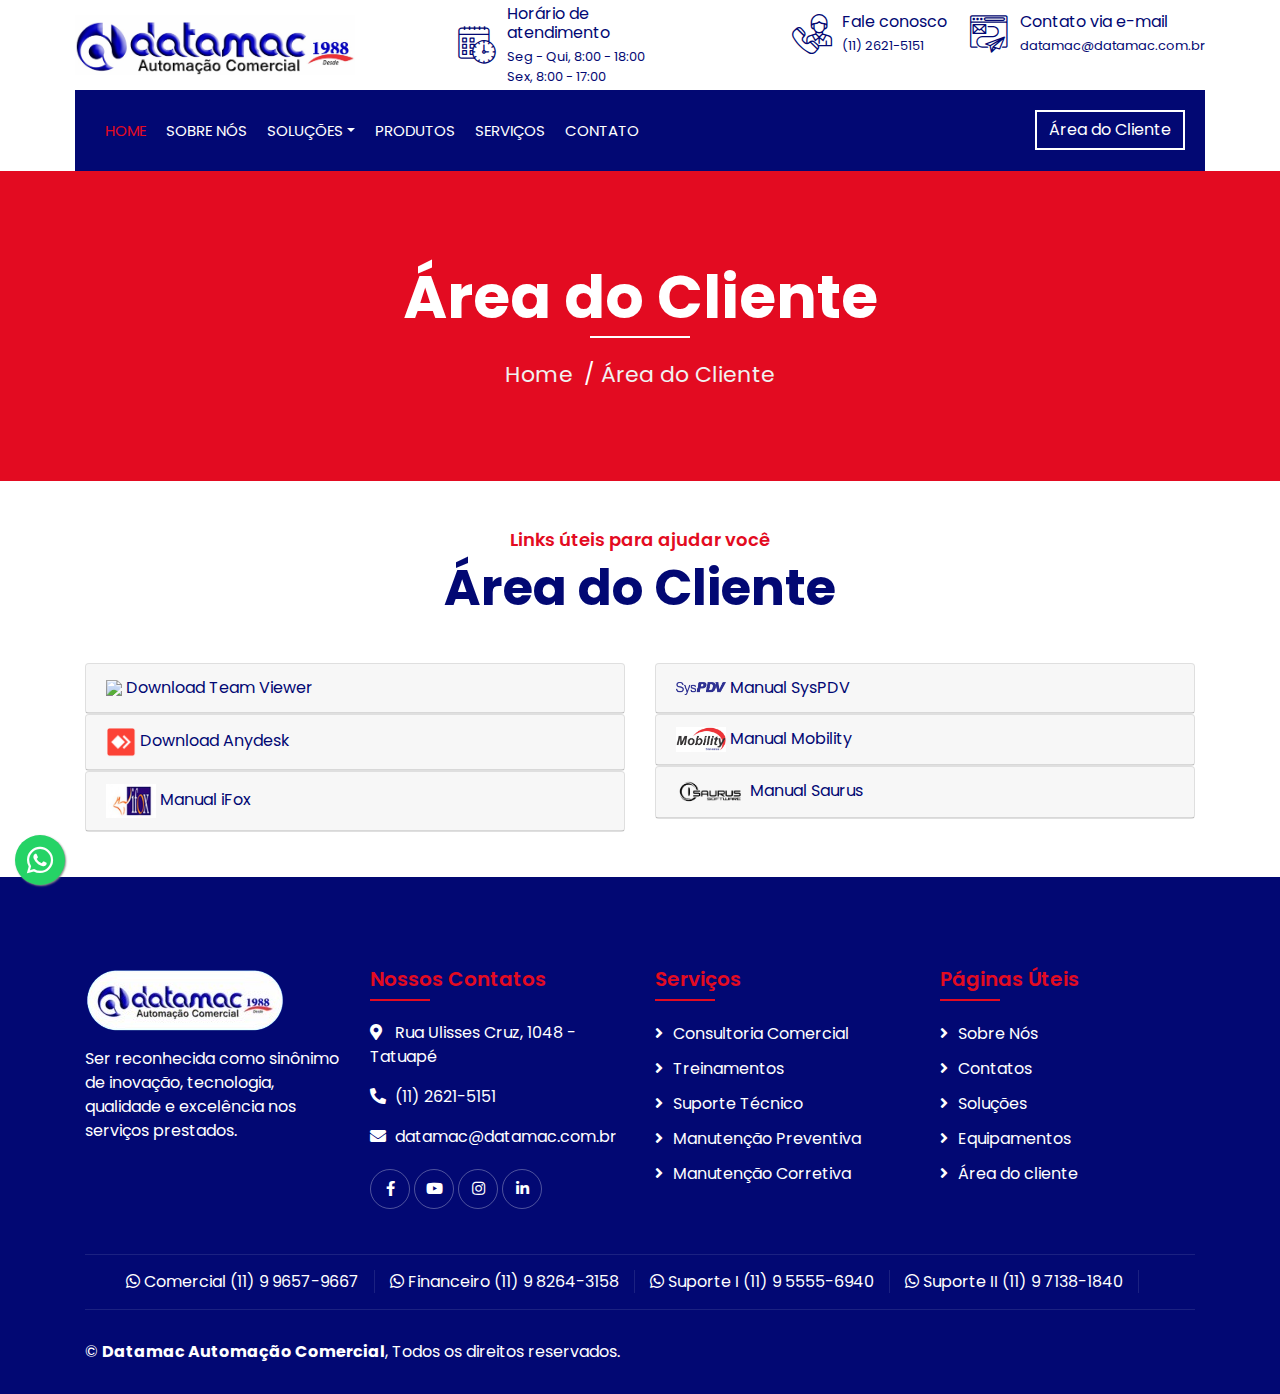
==== commit 10a70ffc: "atualizando o site em geral" ====
--- a/cliente.html
+++ b/cliente.html
@@ -105,7 +105,7 @@
                                         <a href="solucoes3.html" class="dropdown-item">PDV e Gestão Multiloja em Nuvem</a>
                                         <a href="solucoes4.html" class="dropdown-item">PDV e Gestão Foodservice</a>
                                         <a href="solucoes5.html" class="dropdown-item">PDV Microterminal </a>
-                                        <a href="solucoes5.html" class="dropdown-item">PDV Personalizado</a>
+                                        <a href="solucoes6.html" class="dropdown-item">PDV Personalizado</a>
                                     </div>                                 
                                 </div>                               
                                 <a href="equipamentos.html" class="nav-item nav-link">Produtos</a>
--- a/css/style.css
+++ b/css/style.css
@@ -18,7 +18,7 @@
 }
 
 a {
-    color: #666666;
+    color: #020873;
     transition: .3s;
 }
 
@@ -32,7 +32,7 @@
 a:hover,
 a:active,
 a:focus {
-    color: #fdbe33;
+    color: #00acee;
     outline: none;
     text-decoration: none;
 }
@@ -117,12 +117,7 @@
     border-color: #020873;
 }
 
-.linha {	
-    border-radius: 60px;
-    background: #020873;
-    width: 100%;
-
-}
+
 
 /**********************************/
 /********** Top Bar CSS ***********/
@@ -542,23 +537,23 @@
 
 
 /*******************************/
-/********* Feature CSS *********/
-/*******************************/
-.feature {
+/********* Contatos Whatsapp CSS *********/
+/*******************************/
+.contactwhats {
     position: relative;
     margin-bottom: 45px;
 }
 
-.feature .col-md-12 {
+.contactwhats .col-md-12 {
     background: #020873;
 }
     
-.feature .col-md-12:nth-child(2n) {
+.contactwhats .col-md-12:nth-child(2n) {
     color: #ffffff;
     background: #e30b21;
 }
 
-.feature .feature-item {
+.contactwhats .contactwhats-item {
     min-height: 250px;
     padding: 30px;
     display: flex;
@@ -566,7 +561,7 @@
     justify-content: flex-start;
 }
 
-.feature .feature-icon {
+.contactwhats .contactwhats-icon {
     position: relative;
     width: 60px;
     display: flex;
@@ -574,7 +569,7 @@
     justify-content: center;
 }
 
-.feature .feature-icon::before {
+.contactwhats .contactwhats-icon::before {
     position: absolute;
     content: "";
     width: 80px;
@@ -586,7 +581,7 @@
     z-index: 1;
 }
 
-.feature .feature-icon::after {
+.contactwhats .contactwhats-icon::after {
     position: absolute;
     content: "";
     width: 79px;
@@ -598,11 +593,11 @@
     z-index: 2;
 }
 
-.feature .col-md-12:nth-child(2n) .feature-icon::after {
+.contactwhats .col-md-12:nth-child(2n) .contactwhats-icon::after {
     background: #e30b21;
 }
 
-.feature .feature-icon [class^="flaticon-"]::before {
+.contactwhats .contactwhats-icon [class^="flaticon-"]::before {
     position: relative;
     margin: 0;
     color: #ffffff;
@@ -611,27 +606,27 @@
     z-index: 3;
 }
 
-.feature .feature-text {
+.contactwhats .contactwhats-text {
     padding-left: 30px;
 }
 
-.feature .feature-text h3 {
+.contactwhats .contactwhats-text h3 {
     margin: 0 0 10px 0;
     color: #ffffff;
     font-size: 25px;
     font-weight: 600;
 }
 
-.feature .feature-text p {
+.contactwhats .contactwhats-text p {
     margin: 0;
     color: #ffffff;
     font-size: 18px;
     font-weight: 400;
 }
 
-.feature .col-md-12:nth-child(2n) [class^="flaticon-"]::before,
-.feature .col-md-12:nth-child(2n) h3,
-.feature .col-md-12:nth-child(2n) p {
+.contactwhats .col-md-12:nth-child(2n) [class^="flaticon-"]::before,
+.contactwhats .col-md-12:nth-child(2n) h3,
+.contactwhats .col-md-12:nth-child(2n) p {
     color: #ffffff;
 }
 
@@ -689,22 +684,21 @@
     }
 }
 
-
-/*******************************/
-/********** Fact CSS ***********/
-/*******************************/
-.fact {
+/*******************************/
+/********** Serviços CSS ***********/
+/*******************************/
+.services {
     position: relative;
     width: 100%;
     padding: 45px 0;
 }
 
-.fact .col-6 {
+.services .col-6 {
     display: flex;
     align-items: flex-start;
 }
 
-.fact .fact-icon {
+.services .services-icon {
     position: relative;
     margin: 7px 15px 0 15px;
     width: 40px;
@@ -713,7 +707,7 @@
     justify-content: center;
 }
 
-.fact .fact-icon [class^="flaticon-"]::before {
+.services .services-icon [class^="flaticon-"]::before {
     margin: 0;
     font-size: 60px;
     line-height: 60px;
@@ -722,43 +716,48 @@
     -webkit-text-fill-color: transparent;
 }
 
-.fact .fact-right .fact-icon [class^="flaticon-"]::before {
+.services .services-right .services-icon [class^="flaticon-"]::before {
     background-image: linear-gradient(#ffffff, #020873);
 }
 
-.fact .fact-left,
-.fact .fact-right {
+.services .services-left,
+.services .services-right {
     padding-top: 60px;
     padding-bottom: 60px;
 }
 
-.fact .fact-text h2 {
+.services .services-text h2 {
     font-size: 24px;
     font-weight: 700;
 }
 
 
-.fact .fact-text p {
+.services .services-text p {
     margin: 0;
     font-size: 12px;
     font-weight: 600;    
 }
 
-.fact .fact-left {
+.services .services-left {
     color: #ffffff;
     background: #020873;
 }
 
-.fact .fact-right {
+.services .services-right {
     color: #ffffff;
     background: #e30b21;
 }
 
-.fact .fact-left h2 {
-    color: #ffffff;
-}
-.fact .fact-right h2 {
-    color: #ffffff;
+.services .services-left h2 {
+    color: #ffffff;
+}
+.services .services-right h2 {
+    color: #ffffff;
+}
+
+.services .title-services {
+	color: #ffffff;
+	opacity: 0.7;
 }
 
 
@@ -769,6 +768,439 @@
     gap: 20px;
    }
 }
+
+/*******************************/
+/*********** Soluções CSS **********/
+/*******************************/
+.solutions {
+    position: relative;
+    width: 100%;
+    padding: 45px 0 15px 0;
+}
+
+.solutions .solutions-item {
+    position: relative;
+    width: 100%;
+    text-align: center;
+    margin-bottom: 30px;
+}
+
+.solutions .solutions-img {
+    position: relative;
+    overflow: hidden;
+}
+
+.solutions .solutions-img img {
+    width: 100%;
+}
+
+.solutions .solutions-title {
+    display: flex;
+    align-items: center;
+    height: 60px;
+    background: #020873;
+    overflow: hidden;
+    white-space: nowrap;
+    text-overflow: ellipsis;
+}
+
+.solutions .solutions-title h3 {
+    margin: 0;
+    padding: 0 15px 0 25px;
+    width: calc(100% - 60px);
+    font-size: 18px;
+    font-weight: 700;
+    color: #ffffff;
+    text-align: left;
+    overflow: hidden;
+    white-space: nowrap;
+    text-overflow: ellipsis;
+}
+
+.solutions .solutions-title a.btn {
+    width: 60px;
+    height: 60px;
+    padding: 3px 0 0 3px;
+    display: flex;
+    align-items: center;
+    justify-content: center;
+    font-size: 60px;
+    line-height: 60px;
+    font-weight: 100;
+    color: #ffffff;
+    background: #e30b21;
+    border-radius: 0;
+    transition: .3s;
+}
+
+.solutions .solutions-item:hover a.btn {
+    color: #ffffff;
+}
+
+.solutions .solutions-meta {
+    position: relative;
+    padding: 25px 0 10px 0;
+    background: #f3f6ff;
+}
+
+.solutions .solutions-meta::after {
+    position: absolute;
+    content: "";
+    width: 100px;
+    height: 1px;
+    left: calc(50% - 50px);
+    bottom: 0;
+    background: #e30b21;
+}
+
+.solutions .solutions-meta p {
+    display: inline-block;
+    margin: 0;
+    padding: 0 3px;
+    font-size: 14px;
+    font-weight: 300;
+    font-style: italic;
+    color: #666666;
+}
+
+.solutions .solutions-meta p a {
+    margin-left: 5px;
+    font-style: normal;
+}
+
+.solutions .solutions-text {
+    padding: 10px 25px 25px 25px;
+    background: #f3f6ff;
+    height: 200px;
+}
+
+.solutions .solutions-text p {
+    margin: 0;
+    font-size: 16px;
+}
+
+.solutions .pagination .page-link {
+    color: #020873;
+    border-radius: 0;
+    border-color: #e30b21;
+}
+
+.solutions .pagination .page-link:hover,
+.solutions .pagination .page-item.active .page-link {
+    color: #fdbe33;
+    background: #020873;
+}
+
+.solutions .pagination .disabled .page-link {
+    color: #999999;
+}
+
+/*******************************/
+/*********** Produtos CSS **********/
+/*******************************/
+.product {
+    position: relative;
+    width: 100%;
+    padding: 45px 0 15px 0;
+}
+
+.product .product-item {
+    position: relative;
+    margin-bottom: 30px;
+    overflow: hidden;
+}
+
+.product .product-img {
+    position: relative;
+}
+
+.product .product-img img {
+    width: 100%;
+}
+
+.product .product-text {
+    position: relative;
+    padding: 25px 15px;
+    text-align: center;
+    background: #020873;
+    transition: .5s;
+}
+
+.product .product-text h2 {
+    font-size: 20px;
+    font-weight: 600;
+    color: #ffffff;
+    transition: .5s;
+}
+
+.product .product-text p {
+    margin: 0;
+    color: #ffffff;
+}
+
+.product .product-item:hover .product-text {
+    background: #e30b21;
+}
+
+.product .product-item:hover .product-text h2 {
+    color: #ffffff;
+    letter-spacing: 1px;
+}
+
+.product .product-social {
+    position: absolute;
+    width: 100px;
+    top: 0;
+    left: -50px;
+    display: flex;
+    flex-direction: column;
+    font-size: 0;
+}
+
+.product .product-social a {
+    position: relative;
+    left: 0;
+    width: 50px;
+    height: 50px;
+    display: flex;
+    align-items: center;
+    justify-content: center;
+    font-size: 18px;
+    color: #ffffff;
+}
+
+.product .product-item:hover .product-social a:first-child {
+    background: #00acee;
+    left: 50px;
+    transition: .3s 0s;
+}
+
+.product .product-item:hover .product-social a:nth-child(2) {
+    background: #3b5998;
+    left: 50px;
+    transition: .3s .1s;
+}
+
+.product .product-item:hover .product-social a:nth-child(3) {
+    background: #0e76a8;
+    left: 50px;
+    transition: .3s .2s;
+}
+
+.product .product-item:hover .product-social a:nth-child(4) {
+    background: #3f729b;
+    left: 50px;
+    transition: .3s .3s;
+}
+
+/*******************************/
+/******* Testimonial CSS *******/
+/*******************************/
+.testimonial {
+    position: relative;
+    margin: 45px 0;
+    padding: 90px 0;
+    text-align: center;
+    background: linear-gradient(rgba(227, 11, 33, .7), rgba(227, 11, 33, .7)), url(../img/carousel-1.jpg);
+    background-attachment: fixed;
+    background-position: center;
+    background-repeat: no-repeat;
+    background-size: cover;
+}
+
+.testimonial .container {
+    max-width: 760px;
+}
+
+.about-page .testimonial {
+    padding-bottom: 90px;
+}
+
+.testimonial .testimonial-slider-nav {
+    position: relative;
+    width: 300px;
+    margin: 0 auto;
+}
+
+.testimonial .testimonial-slider-nav .slick-slide {
+    position: relative;
+    opacity: 0;
+    transition: .5s;
+}
+
+.testimonial .testimonial-slider-nav .slick-active {
+    opacity: 1;
+    transform: scale(1.3);
+}
+
+.testimonial .testimonial-slider-nav .slick-center {
+    transform: scale(1.8);
+    z-index: 1;
+}
+
+.testimonial .testimonial-slider-nav .slick-slide img {
+    position: relative;
+    display: block;
+    margin-top: 37px;
+    width: 100%;
+    height: auto;
+    border-radius: 100px;
+}
+
+.testimonial .testimonial-slider {
+    position: relative;
+    margin-top: 15px;
+    padding-top: 50px;
+}
+
+.testimonial .testimonial-slider::before {
+    position: absolute;
+    content: "";
+    width: 60px;
+    height: 50px;
+    top: 0;
+    left: calc(50% - 30px);
+    background: url(../img/quote.png) top center no-repeat;
+}
+
+.testimonial .testimonial-slider h3 {
+    color: #ffffff;
+    font-size: 22px;
+    font-weight: 700;
+}
+
+.testimonial .testimonial-slider h4 {
+    font-size: 14px;
+    font-weight: 300;
+    color: #ffffff;
+    font-style: italic;
+    margin-bottom: 10px;
+}
+
+.testimonial .testimonial-slider p {
+    color: #ffffff;
+    font-size: 16px;
+    font-weight: 300;
+    margin: 0;
+}
+
+/*******************************/
+/*********** Utilitários CSS **********/
+/*******************************/
+.utilities {
+    position: relative;
+    width: 100%;
+    padding: 45px 0;
+}
+
+.utilities .row {
+    position: relative;
+}
+
+.utilities .row::after {
+    position: absolute;
+    content: "";
+    width: 1px;
+    height: 100%;
+    top: 0;
+    left: calc(50% - .5px);
+    background: #e30b21;
+}
+
+.utilities #accordion-1 {
+    padding-right: 15px;
+}
+
+.utilities #accordion-2 {
+    padding-left: 15px;
+}
+
+@media(max-width: 767.98px) {
+    .utilities .row::after {
+        display: none;
+    }
+    
+    .utilities #accordion-1,
+    .utilities #accordion-2 {
+        padding: 0;
+    }
+    
+    .utilities #accordion-2 {
+        padding-top: 15px;
+    }
+}
+
+.utilities .card {
+    margin-bottom: 15px;
+    border: none;
+    border-radius: 0;
+}
+
+.utilities .card:last-child {
+    margin-bottom: 0;
+}
+
+.utilities .card-header {
+    padding: 0;
+    border: none;
+    background: #ffffff;
+}
+
+.utilities .card-header a {
+    display: block;
+    padding: 10px 25px;
+    width: 100%;
+    color: #121518;
+    font-size: 16px;
+    line-height: 40px;
+    border: 1px solid rgba(0, 0, 0, .1);
+    transition: .5s;
+}
+
+.utilities .card-header [data-toggle="collapse"][aria-expanded="true"] {
+    background: #e30b21;
+    color: #ffffff;
+}
+
+.utilities .card-header [data-toggle="collapse"]:after {
+    font-family: 'font Awesome 5 Free';
+    content: "\f067";
+    float: right;
+    color: #e30b21;
+    font-size: 12px;
+    font-weight: 900;
+    transition: .5s;
+}
+
+.utilities .card-header [data-toggle="collapse"][aria-expanded="true"]:after {
+    font-family: 'font Awesome 5 Free';
+    content: "\f068";
+    float: right;
+    color: #ffffff;
+    font-size: 12px;
+    font-weight: 900;
+    transition: .5s;
+}
+
+.utilities .card-body {
+    padding: 20px 25px;
+    font-size: 16px;
+    background: #ffffff;
+    border: 1px solid rgba(0, 0, 0, .1);
+    border-top: none;
+}
+.card-body {
+    display: flex;
+    flex-direction: column;
+}
+.card-body a {
+    color: #000000;
+}
+.card-body a:hover {
+    color: #00acee;
+}
+
+
 
 /*******************************/
 /********* Service CSS *********/
@@ -984,440 +1416,9 @@
 }
 
 
-/*******************************/
-/*********** Team CSS **********/
-/*******************************/
-.team {
-    position: relative;
-    width: 100%;
-    padding: 45px 0 15px 0;
-}
-
-.team .team-item {
-    position: relative;
-    margin-bottom: 30px;
-    overflow: hidden;
-}
-
-.team .team-img {
-    position: relative;
-}
-
-.team .team-img img {
-    width: 100%;
-}
-
-.team .team-text {
-    position: relative;
-    padding: 25px 15px;
-    text-align: center;
-    background: #020873;
-    transition: .5s;
-}
-
-.team .team-text h2 {
-    font-size: 20px;
-    font-weight: 600;
-    color: #ffffff;
-    transition: .5s;
-}
-
-.team .team-text p {
-    margin: 0;
-    color: #ffffff;
-}
-
-.team .team-item:hover .team-text {
-    background: #e30b21;
-}
-
-.team .team-item:hover .team-text h2 {
-    color: #ffffff;
-    letter-spacing: 1px;
-}
-
-.team .team-social {
-    position: absolute;
-    width: 100px;
-    top: 0;
-    left: -50px;
-    display: flex;
-    flex-direction: column;
-    font-size: 0;
-}
-
-.team .team-social a {
-    position: relative;
-    left: 0;
-    width: 50px;
-    height: 50px;
-    display: flex;
-    align-items: center;
-    justify-content: center;
-    font-size: 18px;
-    color: #ffffff;
-}
-
-.team .team-item:hover .team-social a:first-child {
-    background: #00acee;
-    left: 50px;
-    transition: .3s 0s;
-}
-
-.team .team-item:hover .team-social a:nth-child(2) {
-    background: #3b5998;
-    left: 50px;
-    transition: .3s .1s;
-}
-
-.team .team-item:hover .team-social a:nth-child(3) {
-    background: #0e76a8;
-    left: 50px;
-    transition: .3s .2s;
-}
-
-.team .team-item:hover .team-social a:nth-child(4) {
-    background: #3f729b;
-    left: 50px;
-    transition: .3s .3s;
-}
-
-
-/*******************************/
-/*********** FAQs CSS **********/
-/*******************************/
-.faqs {
-    position: relative;
-    width: 100%;
-    padding: 45px 0;
-}
-
-.faqs .row {
-    position: relative;
-}
-
-.faqs .row::after {
-    position: absolute;
-    content: "";
-    width: 1px;
-    height: 100%;
-    top: 0;
-    left: calc(50% - .5px);
-    background: #e30b21;
-}
-
-.faqs #accordion-1 {
-    padding-right: 15px;
-}
-
-.faqs #accordion-2 {
-    padding-left: 15px;
-}
-
-@media(max-width: 767.98px) {
-    .faqs .row::after {
-        display: none;
-    }
-    
-    .faqs #accordion-1,
-    .faqs #accordion-2 {
-        padding: 0;
-    }
-    
-    .faqs #accordion-2 {
-        padding-top: 15px;
-    }
-}
-
-.faqs .card {
-    margin-bottom: 15px;
-    border: none;
-    border-radius: 0;
-}
-
-.faqs .card:last-child {
-    margin-bottom: 0;
-}
-
-.faqs .card-header {
-    padding: 0;
-    border: none;
-    background: #ffffff;
-}
-
-.faqs .card-header a {
-    display: block;
-    padding: 10px 25px;
-    width: 100%;
-    color: #121518;
-    font-size: 16px;
-    line-height: 40px;
-    border: 1px solid rgba(0, 0, 0, .1);
-    transition: .5s;
-}
-
-.faqs .card-header [data-toggle="collapse"][aria-expanded="true"] {
-    background: #e30b21;
-    color: #ffffff;
-}
-
-.faqs .card-header [data-toggle="collapse"]:after {
-    font-family: 'font Awesome 5 Free';
-    content: "\f067";
-    float: right;
-    color: #e30b21;
-    font-size: 12px;
-    font-weight: 900;
-    transition: .5s;
-}
-
-.faqs .card-header [data-toggle="collapse"][aria-expanded="true"]:after {
-    font-family: 'font Awesome 5 Free';
-    content: "\f068";
-    float: right;
-    color: #ffffff;
-    font-size: 12px;
-    font-weight: 900;
-    transition: .5s;
-}
-
-.faqs .card-body {
-    padding: 20px 25px;
-    font-size: 16px;
-    background: #ffffff;
-    border: 1px solid rgba(0, 0, 0, .1);
-    border-top: none;
-}
-.card-body {
-    display: flex;
-    flex-direction: column;
-}
-.card-body a {
-    color: #000000;
-}
-.card-body a:hover {
-    color: #00acee;
-}
-
-
-
-/*******************************/
-/******* Testimonial CSS *******/
-/*******************************/
-.testimonial {
-    position: relative;
-    margin: 45px 0;
-    padding: 90px 0;
-    text-align: center;
-    background: linear-gradient(rgba(227, 11, 33, .7), rgba(227, 11, 33, .7)), url(../img/carousel-1.jpg);
-    background-attachment: fixed;
-    background-position: center;
-    background-repeat: no-repeat;
-    background-size: cover;
-}
-
-.testimonial .container {
-    max-width: 760px;
-}
-
-.about-page .testimonial {
-    padding-bottom: 90px;
-}
-
-.testimonial .testimonial-slider-nav {
-    position: relative;
-    width: 300px;
-    margin: 0 auto;
-}
-
-.testimonial .testimonial-slider-nav .slick-slide {
-    position: relative;
-    opacity: 0;
-    transition: .5s;
-}
-
-.testimonial .testimonial-slider-nav .slick-active {
-    opacity: 1;
-    transform: scale(1.3);
-}
-
-.testimonial .testimonial-slider-nav .slick-center {
-    transform: scale(1.8);
-    z-index: 1;
-}
-
-.testimonial .testimonial-slider-nav .slick-slide img {
-    position: relative;
-    display: block;
-    margin-top: 37px;
-    width: 100%;
-    height: auto;
-    border-radius: 100px;
-}
-
-.testimonial .testimonial-slider {
-    position: relative;
-    margin-top: 15px;
-    padding-top: 50px;
-}
-
-.testimonial .testimonial-slider::before {
-    position: absolute;
-    content: "";
-    width: 60px;
-    height: 50px;
-    top: 0;
-    left: calc(50% - 30px);
-    background: url(../img/quote.png) top center no-repeat;
-}
-
-.testimonial .testimonial-slider h3 {
-    color: #ffffff;
-    font-size: 22px;
-    font-weight: 700;
-}
-
-.testimonial .testimonial-slider h4 {
-    font-size: 14px;
-    font-weight: 300;
-    color: #ffffff;
-    font-style: italic;
-    margin-bottom: 10px;
-}
-
-.testimonial .testimonial-slider p {
-    color: #ffffff;
-    font-size: 16px;
-    font-weight: 300;
-    margin: 0;
-}
-
-
-/*******************************/
-/*********** Blog CSS **********/
-/*******************************/
-.blog {
-    position: relative;
-    width: 100%;
-    padding: 45px 0 15px 0;
-}
-
-.blog .blog-item {
-    position: relative;
-    width: 100%;
-    text-align: center;
-    margin-bottom: 30px;
-}
-
-.blog .blog-img {
-    position: relative;
-    overflow: hidden;
-}
-
-.blog .blog-img img {
-    width: 100%;
-}
-
-.blog .blog-title {
-    display: flex;
-    align-items: center;
-    height: 60px;
-    background: #020873;
-    overflow: hidden;
-    white-space: nowrap;
-    text-overflow: ellipsis;
-}
-
-.blog .blog-title h3 {
-    margin: 0;
-    padding: 0 15px 0 25px;
-    width: calc(100% - 60px);
-    font-size: 18px;
-    font-weight: 700;
-    color: #ffffff;
-    text-align: left;
-    overflow: hidden;
-    white-space: nowrap;
-    text-overflow: ellipsis;
-}
-
-.blog .blog-title a.btn {
-    width: 60px;
-    height: 60px;
-    padding: 3px 0 0 3px;
-    display: flex;
-    align-items: center;
-    justify-content: center;
-    font-size: 60px;
-    line-height: 60px;
-    font-weight: 100;
-    color: #ffffff;
-    background: #e30b21;
-    border-radius: 0;
-    transition: .3s;
-}
-
-.blog .blog-item:hover a.btn {
-    color: #ffffff;
-}
-
-.blog .blog-meta {
-    position: relative;
-    padding: 25px 0 10px 0;
-    background: #f3f6ff;
-}
-
-.blog .blog-meta::after {
-    position: absolute;
-    content: "";
-    width: 100px;
-    height: 1px;
-    left: calc(50% - 50px);
-    bottom: 0;
-    background: #e30b21;
-}
-
-.blog .blog-meta p {
-    display: inline-block;
-    margin: 0;
-    padding: 0 3px;
-    font-size: 14px;
-    font-weight: 300;
-    font-style: italic;
-    color: #666666;
-}
-
-.blog .blog-meta p a {
-    margin-left: 5px;
-    font-style: normal;
-}
-
-.blog .blog-text {
-    padding: 10px 25px 25px 25px;
-    background: #f3f6ff;
-    height: 170px;
-}
-
-.blog .blog-text p {
-    margin: 0;
-    font-size: 16px;
-}
-
-.blog .pagination .page-link {
-    color: #020873;
-    border-radius: 0;
-    border-color: #e30b21;
-}
-
-.blog .pagination .page-link:hover,
-.blog .pagination .page-item.active .page-link {
-    color: #fdbe33;
-    background: #020873;
-}
-
-.blog .pagination .disabled .page-link {
-    color: #999999;
-}
+
+
+
 
 
 /*******************************/
@@ -1965,7 +1966,7 @@
     width: calc(100% - 60px);
     font-size: 20px;
     font-weight: 700;
-    color: #fdbe33;
+    color: #ffffff;
     text-align: center;
     overflow: hidden;
     white-space: nowrap;
@@ -1990,7 +1991,7 @@
 
 .portfolio .portfolio-warp:hover a.btn {
     color: #ffffff;
-    background: #fdbe33;
+    background: #e30b21;
 }
 
 
@@ -2123,22 +2124,11 @@
     list-style-type: none;
 }
 
-
-@media (max-width: 768px) {
-     iframe {
-        width: 300px;
-    }
-}
-@media (min-width: 901px) and (max-width: 991px) {
-    iframe {
-       width: 290px;
-   }
-}
-@media (min-width: 992px) and (max-width: 1199px) {
-    iframe {
-       width: 400px;
-   }
-}
+.maps{
+    width: 90%;
+    margin: 0px auto;
+}
+
 
 
 /*******************************/
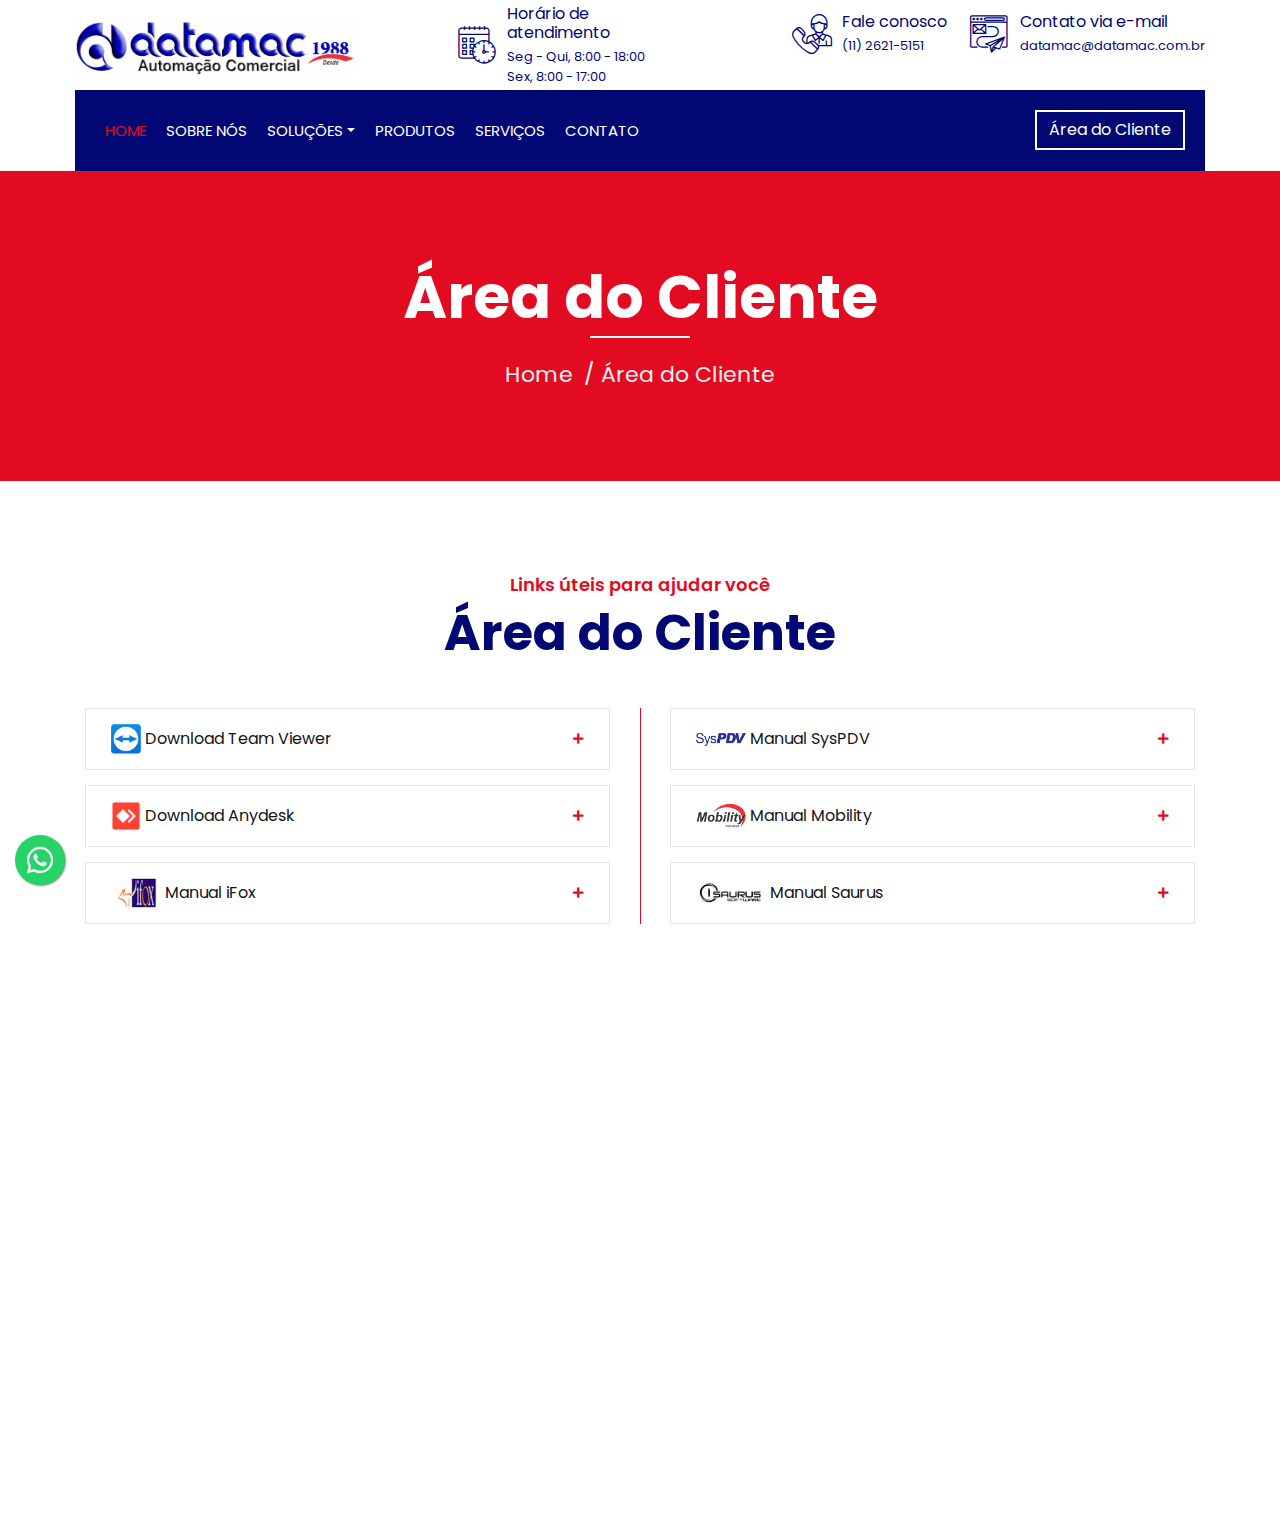
==== commit bb2c5ae8: "Add files via upload" ====
--- a/cliente.html
+++ b/cliente.html
@@ -139,8 +139,8 @@
             </div>
             <!-- Page Header End -->
 
-      <!-- Utilitários p/ clientes Inicio -->
-            <div class="faqs">
+       <!-- Utilitários p/ clientes Inicio -->
+            <section class="utilities">
                 <div class="container">
                     <div class="section-header text-center">
                         <p>Links úteis para ajudar você</p>
@@ -154,12 +154,15 @@
                                 <div class="card wow fadeInLeft" data-wow-delay="0.3s">
                                     <div class="card-header">
                                         <a class="card-link collapsed" data-toggle="collapse" href="#collapseThree">
-                                          <img src="img/teamviewer_logo.png" width="30px">   Download Team Viewer
+                                          <img src="img/teamviewer_logo.PNG" width="30px">   Download Team Viewer
                                         </a>
                                     </div>
                                     <div id="collapseThree" class="collapse" data-parent="#accordion-1">
                                         <div class="card-body">
-                                            Lorem ipsum dolor sit amet, consectetur adipiscing elit. Phasellus nec pretium mi. Curabitur facilisis ornare velit non.
+                                            <p>
+                                                <a href="https://download.teamviewer.com/download/version_12x/TeamViewer_Setup.exe"><span>Clique Aqui, </span></a>para baixar o Team Viewer versao 12!
+                                            </p>
+                                           
                                         </div>
                                     </div>
                                 </div>
@@ -172,7 +175,9 @@
                                     </div>
                                     <div id="collapseFour" class="collapse" data-parent="#accordion-1">
                                         <div class="card-body">
-                                            Lorem ipsum dolor sit amet, consectetur adipiscing elit. Phasellus nec pretium mi. Curabitur facilisis ornare velit non.
+                                            <p>
+                                                <a href="https://anydesk.com/pt/downloads/thank-you?dv=win_exe"><span>Clique Aqui, </span></a>para baixar o Anydesk!
+                                            </p>
                                         </div>
                                     </div>
                                 </div>
@@ -238,13 +243,11 @@
                                         </div>
                                     </div>
                                 </div>
-                           
-                            
-                            </div>
-                        </div>
-                    </div>
-                </div>
-            </div>
+                            </div>
+                        </div>
+                    </div>
+                </div>
+            </section>
             <!-- Utilitários p/ clientes Final -->
 
 
